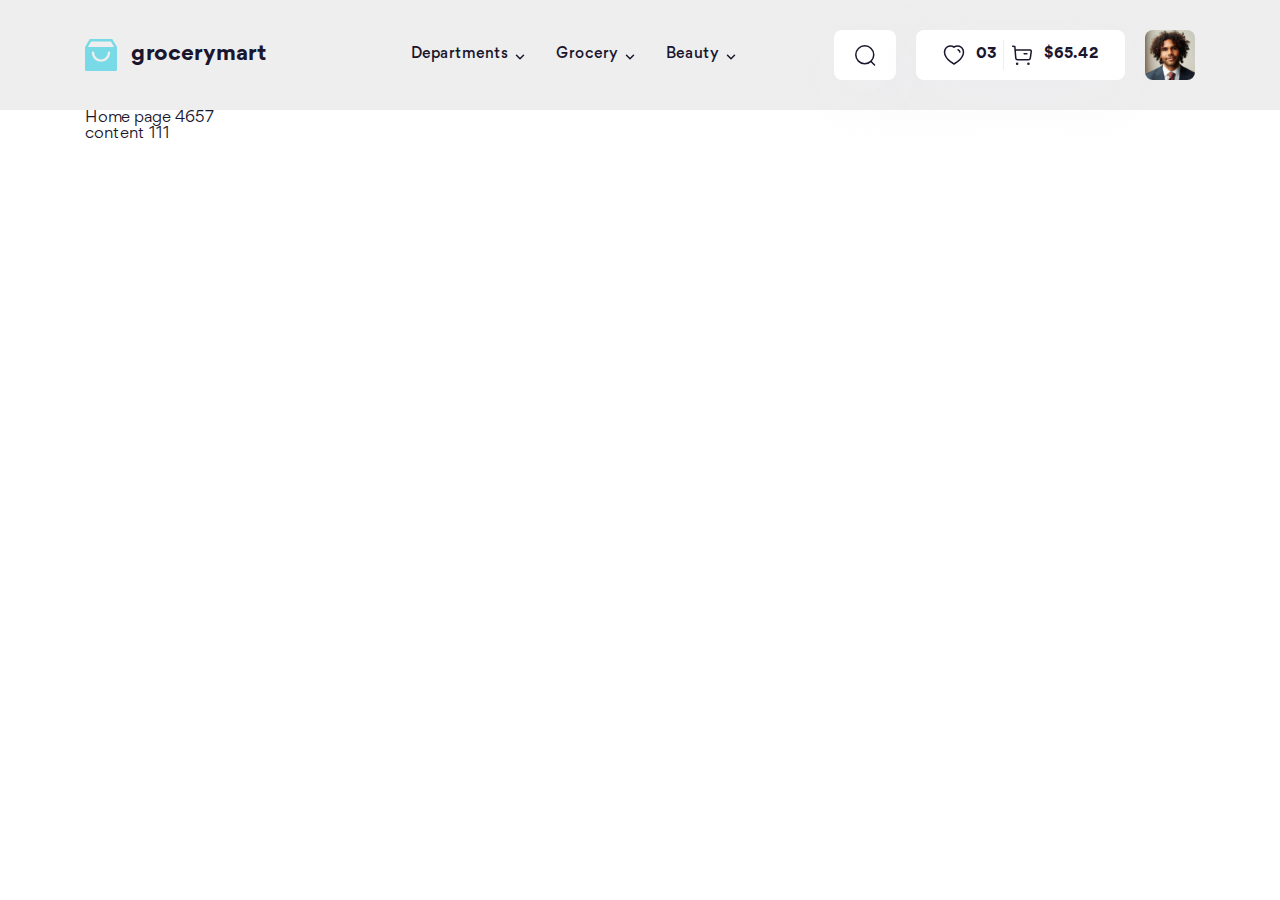
==== index.html @ af24e37a "responsive Header" ====
<!DOCTYPE html>
<html lang="en" class="">

<head>
    <meta charset="UTF-8">
    <meta name="viewport" content="width=device-width, initial-scale=1.0">
    <title>Grocery Mart</title>

    <!-- FAVICON -->
    <link rel="apple-touch-icon" sizes="76x76" href="./assets/favicon/apple-touch-icon.png">
    <link rel="icon" type="image/png" sizes="32x32" href="./assets/favicon/favicon-32x32.png">
    <link rel="icon" type="image/png" sizes="16x16" href="./assets/favicon/favicon-16x16.png">
    <link rel="manifest" href="./assets/favicon/site.webmanifest">
    <link rel="mask-icon" href="./assets/favicon/safari-pinned-tab.svg" color="#5bbad5">
    <meta name="msapplication-TileColor" content="#da532c">
    <meta name="theme-color" content="#ffffff">

    <!-- FONTS -->
    <link rel="stylesheet" href="./assets/Fonts/stylesheet.css">
    <!-- STYLES -->
    <link rel="stylesheet" href="./assets/css/main.css">
    <!-- SCRIPTS -->
    <script src="./assets/js/scripts.js"></script>
</head>

<body>
    <!-- Header -->
    <header id="header" class="header"></header>
    <script>
        load("#header", "./template/header.html");
    </script>
    <div class="container">
        <!-- Main -->
        <h1>Home page 4657</h1>
        <!-- Footer -->
        <footer id="footer"></footer>
        <script>
            load("#footer", "./template/footer.html");
        </script>
    </div>
</body>

</html>
---- assets/Fonts/stylesheet.css ----
@font-face {
    font-family: 'Gordita';
    src: url('Gordita-Bold.woff2') format('woff2'),
        url('Gordita-Bold.woff') format('woff');
    font-weight: bold;
    font-style: normal;
    font-display: swap;
}

@font-face {
    font-family: 'Gordita';
    src: url('Gordita-BlackItalic.woff2') format('woff2'),
        url('Gordita-BlackItalic.woff') format('woff');
    font-weight: 900;
    font-style: italic;
    font-display: swap;
}

@font-face {
    font-family: 'Gordita';
    src: url('Gordita-Black.woff2') format('woff2'),
        url('Gordita-Black.woff') format('woff');
    font-weight: 900;
    font-style: normal;
    font-display: swap;
}

@font-face {
    font-family: 'Gordita';
    src: url('Gordita-LightItalic.woff2') format('woff2'),
        url('Gordita-LightItalic.woff') format('woff');
    font-weight: 300;
    font-style: italic;
    font-display: swap;
}

@font-face {
    font-family: 'Gordita';
    src: url('Gordita-Light.woff2') format('woff2'),
        url('Gordita-Light.woff') format('woff');
    font-weight: 300;
    font-style: normal;
    font-display: swap;
}

@font-face {
    font-family: 'Gordita';
    src: url('Gordita-BoldItalic.woff2') format('woff2'),
        url('Gordita-BoldItalic.woff') format('woff');
    font-weight: bold;
    font-style: italic;
    font-display: swap;
}

@font-face {
    font-family: 'Gordita';
    src: url('Gordita-Italic.woff2') format('woff2'),
        url('Gordita-Italic.woff') format('woff');
    font-weight: normal;
    font-style: italic;
    font-display: swap;
}

@font-face {
    font-family: 'Gordita';
    src: url('Gordita-Regular.woff2') format('woff2'),
        url('Gordita-Regular.woff') format('woff');
    font-weight: normal;
    font-style: normal;
    font-display: swap;
}

@font-face {
    font-family: 'Gordita';
    src: url('Gordita-Medium.woff2') format('woff2'),
        url('Gordita-Medium.woff') format('woff');
    font-weight: 500;
    font-style: normal;
    font-display: swap;
}

@font-face {
    font-family: 'Gordita';
    src: url('Gordita-MediumItalic.woff2') format('woff2'),
        url('Gordita-MediumItalic.woff') format('woff');
    font-weight: 500;
    font-style: italic;
    font-display: swap;
}
---- assets/css/main.css ----
/* http://meyerweb.com/eric/tools/css/reset/ 
   v2.0 | 20110126
   License: none (public domain)
*/
html, body, div, span, applet, object, iframe,
h1, h2, h3, h4, h5, h6, p, blockquote, pre,
a, abbr, acronym, address, big, cite, code,
del, dfn, em, img, ins, kbd, q, s, samp,
small, strike, strong, sub, sup, tt, var,
b, u, i, center,
dl, dt, dd, ol, ul, li,
fieldset, form, label, legend,
table, caption, tbody, tfoot, thead, tr, th, td,
article, aside, canvas, details, embed,
figure, figcaption, footer, header, hgroup,
menu, nav, output, ruby, section, summary,
time, mark, audio, video {
  margin: 0;
  padding: 0;
  border: 0;
  font-size: 100%;
  font: inherit;
  vertical-align: baseline;
}

/* HTML5 display-role reset for older browsers */
article, aside, details, figcaption, figure,
footer, header, hgroup, menu, nav, section {
  display: block;
}

body {
  line-height: 1;
}

ol, ul {
  list-style: none;
}

blockquote, q {
  quotes: none;
}

blockquote:before, blockquote:after,
q:before, q:after {
  content: "";
  content: none;
}

table {
  border-collapse: collapse;
  border-spacing: 0;
}

*,
::after,
::before {
  box-sizing: border-box;
}

html {
  font-size: 62.5%;
}

body {
  font-size: 1.6rem;
  font-family: Gordita, sans-serif;
  color: var(--text-color);
}

a {
  color: inherit;
  text-decoration: none;
}

button {
  border: none;
  outline: none;
  background: transparent;
}

button, input, template, select {
  font-family: inherit;
  color: inherit;
}

.icon {
  filter: var(--icon-color);
}

.row > *, .container-fluid, .container {
  padding-left: calc(var(--grid-gutter-x) * 0.5);
  padding-right: calc(var(--grid-gutter-x) * 0.5);
}

.container-fluid, .container {
  --grid-gutter-x: 30px;
  --grid-gutter-y: 0;
  width: 100%;
  margin-left: auto;
  margin-right: auto;
}

.row {
  display: flex;
  flex-wrap: wrap;
  margin-top: calc(var(--grid-gutter-y) * -1);
  margin-left: calc(var(--grid-gutter-x) * 0.5 * -1);
  margin-right: calc(var(--grid-gutter-x) * 0.5 * -1);
}
.row > * {
  margin-top: var(--grid-gutter-y);
}

.col {
  flex: 1 0;
}

.row-cols-1 > * {
  flex: 0 0 auto;
  width: 100%;
}

.row-cols-2 > * {
  flex: 0 0 auto;
  width: 50%;
}

.row-cols-3 > * {
  flex: 0 0 auto;
  width: 33.3333333333%;
}

.row-cols-4 > * {
  flex: 0 0 auto;
  width: 25%;
}

.row-cols-5 > * {
  flex: 0 0 auto;
  width: 20%;
}

.row-cols-6 > * {
  flex: 0 0 auto;
  width: 16.6666666667%;
}

.col-1 {
  flex: 0 0 auto;
  width: 8.3333333333%;
}

.col-2 {
  flex: 0 0 auto;
  width: 16.6666666667%;
}

.col-3 {
  flex: 0 0 auto;
  width: 25%;
}

.col-4 {
  flex: 0 0 auto;
  width: 33.3333333333%;
}

.col-5 {
  flex: 0 0 auto;
  width: 41.6666666667%;
}

.col-6 {
  flex: 0 0 auto;
  width: 50%;
}

.col-7 {
  flex: 0 0 auto;
  width: 58.3333333333%;
}

.col-8 {
  flex: 0 0 auto;
  width: 66.6666666667%;
}

.col-9 {
  flex: 0 0 auto;
  width: 75%;
}

.col-10 {
  flex: 0 0 auto;
  width: 83.3333333333%;
}

.col-11 {
  flex: 0 0 auto;
  width: 91.6666666667%;
}

.col-12 {
  flex: 0 0 auto;
  width: 100%;
}

.offset-0 {
  margin-left: 0;
}

.offset-1 {
  margin-left: 8.3333333333%;
}

.offset-2 {
  margin-left: 16.6666666667%;
}

.offset-3 {
  margin-left: 25%;
}

.offset-4 {
  margin-left: 33.3333333333%;
}

.offset-5 {
  margin-left: 41.6666666667%;
}

.offset-6 {
  margin-left: 50%;
}

.offset-7 {
  margin-left: 58.3333333333%;
}

.offset-8 {
  margin-left: 66.6666666667%;
}

.offset-9 {
  margin-left: 75%;
}

.offset-10 {
  margin-left: 83.3333333333%;
}

.offset-11 {
  margin-left: 91.6666666667%;
}

.g-0,
.gx-0 {
  --grid-gutter-x: 0px;
}

.g-0,
.gy-0 {
  --grid-gutter-y: 0px;
}

.g-1,
.gx-1 {
  --grid-gutter-x: 7.5px;
}

.g-1,
.gy-1 {
  --grid-gutter-y: 7.5px;
}

.g-2,
.gx-2 {
  --grid-gutter-x: 15px;
}

.g-2,
.gy-2 {
  --grid-gutter-y: 15px;
}

.g-3,
.gx-3 {
  --grid-gutter-x: 30px;
}

.g-3,
.gy-3 {
  --grid-gutter-y: 30px;
}

.g-4,
.gx-4 {
  --grid-gutter-x: 45px;
}

.g-4,
.gy-4 {
  --grid-gutter-y: 45px;
}

.g-5,
.gx-5 {
  --grid-gutter-x: 90px;
}

.g-5,
.gy-5 {
  --grid-gutter-y: 90px;
}

@media (min-width: 576px) {
  .container {
    max-width: 540px;
  }
  .row-cols-sm-1 > * {
    flex: 0 0 auto;
    width: 100%;
  }
  .row-cols-sm-2 > * {
    flex: 0 0 auto;
    width: 50%;
  }
  .row-cols-sm-3 > * {
    flex: 0 0 auto;
    width: 33.3333333333%;
  }
  .row-cols-sm-4 > * {
    flex: 0 0 auto;
    width: 25%;
  }
  .row-cols-sm-5 > * {
    flex: 0 0 auto;
    width: 20%;
  }
  .row-cols-sm-6 > * {
    flex: 0 0 auto;
    width: 16.6666666667%;
  }
  .col-sm-1 {
    flex: 0 0 auto;
    width: 8.3333333333%;
  }
  .col-sm-2 {
    flex: 0 0 auto;
    width: 16.6666666667%;
  }
  .col-sm-3 {
    flex: 0 0 auto;
    width: 25%;
  }
  .col-sm-4 {
    flex: 0 0 auto;
    width: 33.3333333333%;
  }
  .col-sm-5 {
    flex: 0 0 auto;
    width: 41.6666666667%;
  }
  .col-sm-6 {
    flex: 0 0 auto;
    width: 50%;
  }
  .col-sm-7 {
    flex: 0 0 auto;
    width: 58.3333333333%;
  }
  .col-sm-8 {
    flex: 0 0 auto;
    width: 66.6666666667%;
  }
  .col-sm-9 {
    flex: 0 0 auto;
    width: 75%;
  }
  .col-sm-10 {
    flex: 0 0 auto;
    width: 83.3333333333%;
  }
  .col-sm-11 {
    flex: 0 0 auto;
    width: 91.6666666667%;
  }
  .col-sm-12 {
    flex: 0 0 auto;
    width: 100%;
  }
  .offset-sm-0 {
    margin-left: 0;
  }
  .offset-sm-1 {
    margin-left: 8.3333333333%;
  }
  .offset-sm-2 {
    margin-left: 16.6666666667%;
  }
  .offset-sm-3 {
    margin-left: 25%;
  }
  .offset-sm-4 {
    margin-left: 33.3333333333%;
  }
  .offset-sm-5 {
    margin-left: 41.6666666667%;
  }
  .offset-sm-6 {
    margin-left: 50%;
  }
  .offset-sm-7 {
    margin-left: 58.3333333333%;
  }
  .offset-sm-8 {
    margin-left: 66.6666666667%;
  }
  .offset-sm-9 {
    margin-left: 75%;
  }
  .offset-sm-10 {
    margin-left: 83.3333333333%;
  }
  .offset-sm-11 {
    margin-left: 91.6666666667%;
  }
  .g-sm-0,
  .gx-sm-0 {
    --grid-gutter-x: 0px;
  }
  .g-sm-0,
  .gy-sm-0 {
    --grid-gutter-y: 0px;
  }
  .g-sm-1,
  .gx-sm-1 {
    --grid-gutter-x: 7.5px;
  }
  .g-sm-1,
  .gy-sm-1 {
    --grid-gutter-y: 7.5px;
  }
  .g-sm-2,
  .gx-sm-2 {
    --grid-gutter-x: 15px;
  }
  .g-sm-2,
  .gy-sm-2 {
    --grid-gutter-y: 15px;
  }
  .g-sm-3,
  .gx-sm-3 {
    --grid-gutter-x: 30px;
  }
  .g-sm-3,
  .gy-sm-3 {
    --grid-gutter-y: 30px;
  }
  .g-sm-4,
  .gx-sm-4 {
    --grid-gutter-x: 45px;
  }
  .g-sm-4,
  .gy-sm-4 {
    --grid-gutter-y: 45px;
  }
  .g-sm-5,
  .gx-sm-5 {
    --grid-gutter-x: 90px;
  }
  .g-sm-5,
  .gy-sm-5 {
    --grid-gutter-y: 90px;
  }
}
@media (min-width: 768px) {
  .container {
    max-width: 720px;
  }
  .row-cols-md-1 > * {
    flex: 0 0 auto;
    width: 100%;
  }
  .row-cols-md-2 > * {
    flex: 0 0 auto;
    width: 50%;
  }
  .row-cols-md-3 > * {
    flex: 0 0 auto;
    width: 33.3333333333%;
  }
  .row-cols-md-4 > * {
    flex: 0 0 auto;
    width: 25%;
  }
  .row-cols-md-5 > * {
    flex: 0 0 auto;
    width: 20%;
  }
  .row-cols-md-6 > * {
    flex: 0 0 auto;
    width: 16.6666666667%;
  }
  .col-md-1 {
    flex: 0 0 auto;
    width: 8.3333333333%;
  }
  .col-md-2 {
    flex: 0 0 auto;
    width: 16.6666666667%;
  }
  .col-md-3 {
    flex: 0 0 auto;
    width: 25%;
  }
  .col-md-4 {
    flex: 0 0 auto;
    width: 33.3333333333%;
  }
  .col-md-5 {
    flex: 0 0 auto;
    width: 41.6666666667%;
  }
  .col-md-6 {
    flex: 0 0 auto;
    width: 50%;
  }
  .col-md-7 {
    flex: 0 0 auto;
    width: 58.3333333333%;
  }
  .col-md-8 {
    flex: 0 0 auto;
    width: 66.6666666667%;
  }
  .col-md-9 {
    flex: 0 0 auto;
    width: 75%;
  }
  .col-md-10 {
    flex: 0 0 auto;
    width: 83.3333333333%;
  }
  .col-md-11 {
    flex: 0 0 auto;
    width: 91.6666666667%;
  }
  .col-md-12 {
    flex: 0 0 auto;
    width: 100%;
  }
  .offset-md-0 {
    margin-left: 0;
  }
  .offset-md-1 {
    margin-left: 8.3333333333%;
  }
  .offset-md-2 {
    margin-left: 16.6666666667%;
  }
  .offset-md-3 {
    margin-left: 25%;
  }
  .offset-md-4 {
    margin-left: 33.3333333333%;
  }
  .offset-md-5 {
    margin-left: 41.6666666667%;
  }
  .offset-md-6 {
    margin-left: 50%;
  }
  .offset-md-7 {
    margin-left: 58.3333333333%;
  }
  .offset-md-8 {
    margin-left: 66.6666666667%;
  }
  .offset-md-9 {
    margin-left: 75%;
  }
  .offset-md-10 {
    margin-left: 83.3333333333%;
  }
  .offset-md-11 {
    margin-left: 91.6666666667%;
  }
  .g-md-0,
  .gx-md-0 {
    --grid-gutter-x: 0px;
  }
  .g-md-0,
  .gy-md-0 {
    --grid-gutter-y: 0px;
  }
  .g-md-1,
  .gx-md-1 {
    --grid-gutter-x: 7.5px;
  }
  .g-md-1,
  .gy-md-1 {
    --grid-gutter-y: 7.5px;
  }
  .g-md-2,
  .gx-md-2 {
    --grid-gutter-x: 15px;
  }
  .g-md-2,
  .gy-md-2 {
    --grid-gutter-y: 15px;
  }
  .g-md-3,
  .gx-md-3 {
    --grid-gutter-x: 30px;
  }
  .g-md-3,
  .gy-md-3 {
    --grid-gutter-y: 30px;
  }
  .g-md-4,
  .gx-md-4 {
    --grid-gutter-x: 45px;
  }
  .g-md-4,
  .gy-md-4 {
    --grid-gutter-y: 45px;
  }
  .g-md-5,
  .gx-md-5 {
    --grid-gutter-x: 90px;
  }
  .g-md-5,
  .gy-md-5 {
    --grid-gutter-y: 90px;
  }
}
@media (min-width: 992px) {
  .container {
    max-width: 960px;
  }
  .row-cols-lg-1 > * {
    flex: 0 0 auto;
    width: 100%;
  }
  .row-cols-lg-2 > * {
    flex: 0 0 auto;
    width: 50%;
  }
  .row-cols-lg-3 > * {
    flex: 0 0 auto;
    width: 33.3333333333%;
  }
  .row-cols-lg-4 > * {
    flex: 0 0 auto;
    width: 25%;
  }
  .row-cols-lg-5 > * {
    flex: 0 0 auto;
    width: 20%;
  }
  .row-cols-lg-6 > * {
    flex: 0 0 auto;
    width: 16.6666666667%;
  }
  .col-lg-1 {
    flex: 0 0 auto;
    width: 8.3333333333%;
  }
  .col-lg-2 {
    flex: 0 0 auto;
    width: 16.6666666667%;
  }
  .col-lg-3 {
    flex: 0 0 auto;
    width: 25%;
  }
  .col-lg-4 {
    flex: 0 0 auto;
    width: 33.3333333333%;
  }
  .col-lg-5 {
    flex: 0 0 auto;
    width: 41.6666666667%;
  }
  .col-lg-6 {
    flex: 0 0 auto;
    width: 50%;
  }
  .col-lg-7 {
    flex: 0 0 auto;
    width: 58.3333333333%;
  }
  .col-lg-8 {
    flex: 0 0 auto;
    width: 66.6666666667%;
  }
  .col-lg-9 {
    flex: 0 0 auto;
    width: 75%;
  }
  .col-lg-10 {
    flex: 0 0 auto;
    width: 83.3333333333%;
  }
  .col-lg-11 {
    flex: 0 0 auto;
    width: 91.6666666667%;
  }
  .col-lg-12 {
    flex: 0 0 auto;
    width: 100%;
  }
  .offset-lg-0 {
    margin-left: 0;
  }
  .offset-lg-1 {
    margin-left: 8.3333333333%;
  }
  .offset-lg-2 {
    margin-left: 16.6666666667%;
  }
  .offset-lg-3 {
    margin-left: 25%;
  }
  .offset-lg-4 {
    margin-left: 33.3333333333%;
  }
  .offset-lg-5 {
    margin-left: 41.6666666667%;
  }
  .offset-lg-6 {
    margin-left: 50%;
  }
  .offset-lg-7 {
    margin-left: 58.3333333333%;
  }
  .offset-lg-8 {
    margin-left: 66.6666666667%;
  }
  .offset-lg-9 {
    margin-left: 75%;
  }
  .offset-lg-10 {
    margin-left: 83.3333333333%;
  }
  .offset-lg-11 {
    margin-left: 91.6666666667%;
  }
  .g-lg-0,
  .gx-lg-0 {
    --grid-gutter-x: 0px;
  }
  .g-lg-0,
  .gy-lg-0 {
    --grid-gutter-y: 0px;
  }
  .g-lg-1,
  .gx-lg-1 {
    --grid-gutter-x: 7.5px;
  }
  .g-lg-1,
  .gy-lg-1 {
    --grid-gutter-y: 7.5px;
  }
  .g-lg-2,
  .gx-lg-2 {
    --grid-gutter-x: 15px;
  }
  .g-lg-2,
  .gy-lg-2 {
    --grid-gutter-y: 15px;
  }
  .g-lg-3,
  .gx-lg-3 {
    --grid-gutter-x: 30px;
  }
  .g-lg-3,
  .gy-lg-3 {
    --grid-gutter-y: 30px;
  }
  .g-lg-4,
  .gx-lg-4 {
    --grid-gutter-x: 45px;
  }
  .g-lg-4,
  .gy-lg-4 {
    --grid-gutter-y: 45px;
  }
  .g-lg-5,
  .gx-lg-5 {
    --grid-gutter-x: 90px;
  }
  .g-lg-5,
  .gy-lg-5 {
    --grid-gutter-y: 90px;
  }
}
@media (min-width: 1200px) {
  .container {
    max-width: 1140px;
  }
  .row-cols-xl-1 > * {
    flex: 0 0 auto;
    width: 100%;
  }
  .row-cols-xl-2 > * {
    flex: 0 0 auto;
    width: 50%;
  }
  .row-cols-xl-3 > * {
    flex: 0 0 auto;
    width: 33.3333333333%;
  }
  .row-cols-xl-4 > * {
    flex: 0 0 auto;
    width: 25%;
  }
  .row-cols-xl-5 > * {
    flex: 0 0 auto;
    width: 20%;
  }
  .row-cols-xl-6 > * {
    flex: 0 0 auto;
    width: 16.6666666667%;
  }
  .col-xl-1 {
    flex: 0 0 auto;
    width: 8.3333333333%;
  }
  .col-xl-2 {
    flex: 0 0 auto;
    width: 16.6666666667%;
  }
  .col-xl-3 {
    flex: 0 0 auto;
    width: 25%;
  }
  .col-xl-4 {
    flex: 0 0 auto;
    width: 33.3333333333%;
  }
  .col-xl-5 {
    flex: 0 0 auto;
    width: 41.6666666667%;
  }
  .col-xl-6 {
    flex: 0 0 auto;
    width: 50%;
  }
  .col-xl-7 {
    flex: 0 0 auto;
    width: 58.3333333333%;
  }
  .col-xl-8 {
    flex: 0 0 auto;
    width: 66.6666666667%;
  }
  .col-xl-9 {
    flex: 0 0 auto;
    width: 75%;
  }
  .col-xl-10 {
    flex: 0 0 auto;
    width: 83.3333333333%;
  }
  .col-xl-11 {
    flex: 0 0 auto;
    width: 91.6666666667%;
  }
  .col-xl-12 {
    flex: 0 0 auto;
    width: 100%;
  }
  .offset-xl-0 {
    margin-left: 0;
  }
  .offset-xl-1 {
    margin-left: 8.3333333333%;
  }
  .offset-xl-2 {
    margin-left: 16.6666666667%;
  }
  .offset-xl-3 {
    margin-left: 25%;
  }
  .offset-xl-4 {
    margin-left: 33.3333333333%;
  }
  .offset-xl-5 {
    margin-left: 41.6666666667%;
  }
  .offset-xl-6 {
    margin-left: 50%;
  }
  .offset-xl-7 {
    margin-left: 58.3333333333%;
  }
  .offset-xl-8 {
    margin-left: 66.6666666667%;
  }
  .offset-xl-9 {
    margin-left: 75%;
  }
  .offset-xl-10 {
    margin-left: 83.3333333333%;
  }
  .offset-xl-11 {
    margin-left: 91.6666666667%;
  }
  .g-xl-0,
  .gx-xl-0 {
    --grid-gutter-x: 0px;
  }
  .g-xl-0,
  .gy-xl-0 {
    --grid-gutter-y: 0px;
  }
  .g-xl-1,
  .gx-xl-1 {
    --grid-gutter-x: 7.5px;
  }
  .g-xl-1,
  .gy-xl-1 {
    --grid-gutter-y: 7.5px;
  }
  .g-xl-2,
  .gx-xl-2 {
    --grid-gutter-x: 15px;
  }
  .g-xl-2,
  .gy-xl-2 {
    --grid-gutter-y: 15px;
  }
  .g-xl-3,
  .gx-xl-3 {
    --grid-gutter-x: 30px;
  }
  .g-xl-3,
  .gy-xl-3 {
    --grid-gutter-y: 30px;
  }
  .g-xl-4,
  .gx-xl-4 {
    --grid-gutter-x: 45px;
  }
  .g-xl-4,
  .gy-xl-4 {
    --grid-gutter-y: 45px;
  }
  .g-xl-5,
  .gx-xl-5 {
    --grid-gutter-x: 90px;
  }
  .g-xl-5,
  .gy-xl-5 {
    --grid-gutter-y: 90px;
  }
}
@media (min-width: 1400px) {
  .container {
    max-width: 1370px;
  }
  .row-cols-xxl-1 > * {
    flex: 0 0 auto;
    width: 100%;
  }
  .row-cols-xxl-2 > * {
    flex: 0 0 auto;
    width: 50%;
  }
  .row-cols-xxl-3 > * {
    flex: 0 0 auto;
    width: 33.3333333333%;
  }
  .row-cols-xxl-4 > * {
    flex: 0 0 auto;
    width: 25%;
  }
  .row-cols-xxl-5 > * {
    flex: 0 0 auto;
    width: 20%;
  }
  .row-cols-xxl-6 > * {
    flex: 0 0 auto;
    width: 16.6666666667%;
  }
  .col-xxl-1 {
    flex: 0 0 auto;
    width: 8.3333333333%;
  }
  .col-xxl-2 {
    flex: 0 0 auto;
    width: 16.6666666667%;
  }
  .col-xxl-3 {
    flex: 0 0 auto;
    width: 25%;
  }
  .col-xxl-4 {
    flex: 0 0 auto;
    width: 33.3333333333%;
  }
  .col-xxl-5 {
    flex: 0 0 auto;
    width: 41.6666666667%;
  }
  .col-xxl-6 {
    flex: 0 0 auto;
    width: 50%;
  }
  .col-xxl-7 {
    flex: 0 0 auto;
    width: 58.3333333333%;
  }
  .col-xxl-8 {
    flex: 0 0 auto;
    width: 66.6666666667%;
  }
  .col-xxl-9 {
    flex: 0 0 auto;
    width: 75%;
  }
  .col-xxl-10 {
    flex: 0 0 auto;
    width: 83.3333333333%;
  }
  .col-xxl-11 {
    flex: 0 0 auto;
    width: 91.6666666667%;
  }
  .col-xxl-12 {
    flex: 0 0 auto;
    width: 100%;
  }
  .offset-xxl-0 {
    margin-left: 0;
  }
  .offset-xxl-1 {
    margin-left: 8.3333333333%;
  }
  .offset-xxl-2 {
    margin-left: 16.6666666667%;
  }
  .offset-xxl-3 {
    margin-left: 25%;
  }
  .offset-xxl-4 {
    margin-left: 33.3333333333%;
  }
  .offset-xxl-5 {
    margin-left: 41.6666666667%;
  }
  .offset-xxl-6 {
    margin-left: 50%;
  }
  .offset-xxl-7 {
    margin-left: 58.3333333333%;
  }
  .offset-xxl-8 {
    margin-left: 66.6666666667%;
  }
  .offset-xxl-9 {
    margin-left: 75%;
  }
  .offset-xxl-10 {
    margin-left: 83.3333333333%;
  }
  .offset-xxl-11 {
    margin-left: 91.6666666667%;
  }
  .g-xxl-0,
  .gx-xxl-0 {
    --grid-gutter-x: 0px;
  }
  .g-xxl-0,
  .gy-xxl-0 {
    --grid-gutter-y: 0px;
  }
  .g-xxl-1,
  .gx-xxl-1 {
    --grid-gutter-x: 7.5px;
  }
  .g-xxl-1,
  .gy-xxl-1 {
    --grid-gutter-y: 7.5px;
  }
  .g-xxl-2,
  .gx-xxl-2 {
    --grid-gutter-x: 15px;
  }
  .g-xxl-2,
  .gy-xxl-2 {
    --grid-gutter-y: 15px;
  }
  .g-xxl-3,
  .gx-xxl-3 {
    --grid-gutter-x: 30px;
  }
  .g-xxl-3,
  .gy-xxl-3 {
    --grid-gutter-y: 30px;
  }
  .g-xxl-4,
  .gx-xxl-4 {
    --grid-gutter-x: 45px;
  }
  .g-xxl-4,
  .gy-xxl-4 {
    --grid-gutter-y: 45px;
  }
  .g-xxl-5,
  .gx-xxl-5 {
    --grid-gutter-x: 90px;
  }
  .g-xxl-5,
  .gy-xxl-5 {
    --grid-gutter-y: 90px;
  }
}
html.dark {
  --text-color:#fff;
  --icon-color: brightness(0) saturate(100%) invert(98%) sepia(7%) saturate(590%) hue-rotate(194deg) brightness(118%) contrast(100%);
  --header-bg-color: #171C28;
  --top-act-grounp-bg-color:#292E39;
  --top-act-grounp-shadow: rgba(0,0,0,0.2);
  --top-act-grounp-separate:#ededf6;
}

html {
  --text-color:#1A162E;
  --icon-color: brightness(0) saturate(100%) invert(6%) sepia(32%) saturate(2861%) hue-rotate(228deg) brightness(92%) contrast(93%);
  --header-bg-color:#eee;
  --top-act-grounp-bg-color:#fff;
  --top-act-grounp-shadow: rgba(237, 237, 246, 0.2);
  --top-act-grounp-separate:#ededf6;
}

.top-atc__btn, .top-atc__group, .top-atc, .navbar__link, .navbar__list, .top-bar {
  display: flex;
  align-items: center;
}

.header {
  background: var(--header-bg-color);
}

.top-bar {
  padding: 30px 0;
}
@media (max-width: 991.98px) {
  .top-bar {
    padding: 20px 0;
  }
}
@media (max-width: 575.98px) {
  .top-bar {
    padding: 16px 0;
  }
}
.top-bar__more {
  display: none;
}
@media (max-width: 991.98px) {
  .top-bar__more {
    display: block;
  }
}

.navbar {
  margin-left: 144px;
}
@media (max-width: 1199.98px) {
  .navbar {
    margin-left: 50px;
  }
}
@media (max-width: 991.98px) {
  .navbar {
    display: none;
  }
}
.navbar__list {
  gap: 30px;
}
.navbar__link {
  gap: 6px;
  font-size: 1.5rem;
  font-weight: 500;
  line-height: 146.667%;
}
.navbar__arrow {
  margin-top: 3px;
}

.top-atc {
  gap: 20px;
  margin-left: auto;
}
.top-atc__group {
  min-width: 50px;
  height: 50px;
  border-radius: 8px;
  background-color: var(--top-act-grounp-bg-color);
  box-shadow: 0px 20px 60px 10px var(--top-act-grounp-shadow);
}
@media (max-width: 575.98px) {
  .top-atc__group {
    display: none;
  }
}
.top-atc__group:first-child {
  padding: 13px;
}
@media (max-width: 767.98px) {
  .top-atc__group:first-child {
    display: none;
  }
}
.top-atc__btn {
  gap: 10px;
  cursor: pointer;
}
.top-atc__title {
  font-size: 1.5rem;
  font-weight: 550;
  line-height: 146.667%;
}
.top-atc__group:nth-child(2) {
  padding: 13px 20px;
}
.top-atc__separate {
  width: 1px;
  height: 30px;
  background: var(--top-act-grounp-separate);
}
.top-atc__avatar {
  width: 50px;
  height: 50px;
  border-radius: 8px;
  object-fit: cover;
  display: block;
  cursor: pointer;
}

.logo {
  display: flex;
  align-items: center;
  gap: 14px;
}
@media (max-width: 991.98px) {
  .logo {
    gap: 10px;
  }
}
.logo__title {
  font-family: Gordita;
  font-size: 2.2rem;
  font-weight: 700;
  line-height: 145.455%;
}
@media (max-width: 991.98px) {
  .logo__title {
    font-size: 1.8rem;
  }
}
@media (max-width: 991.98px) {
  .logo__img {
    width: 24px;
    height: 24px;
    margin-left: 39px;
  }
}

/*# sourceMappingURL=main.css.map */
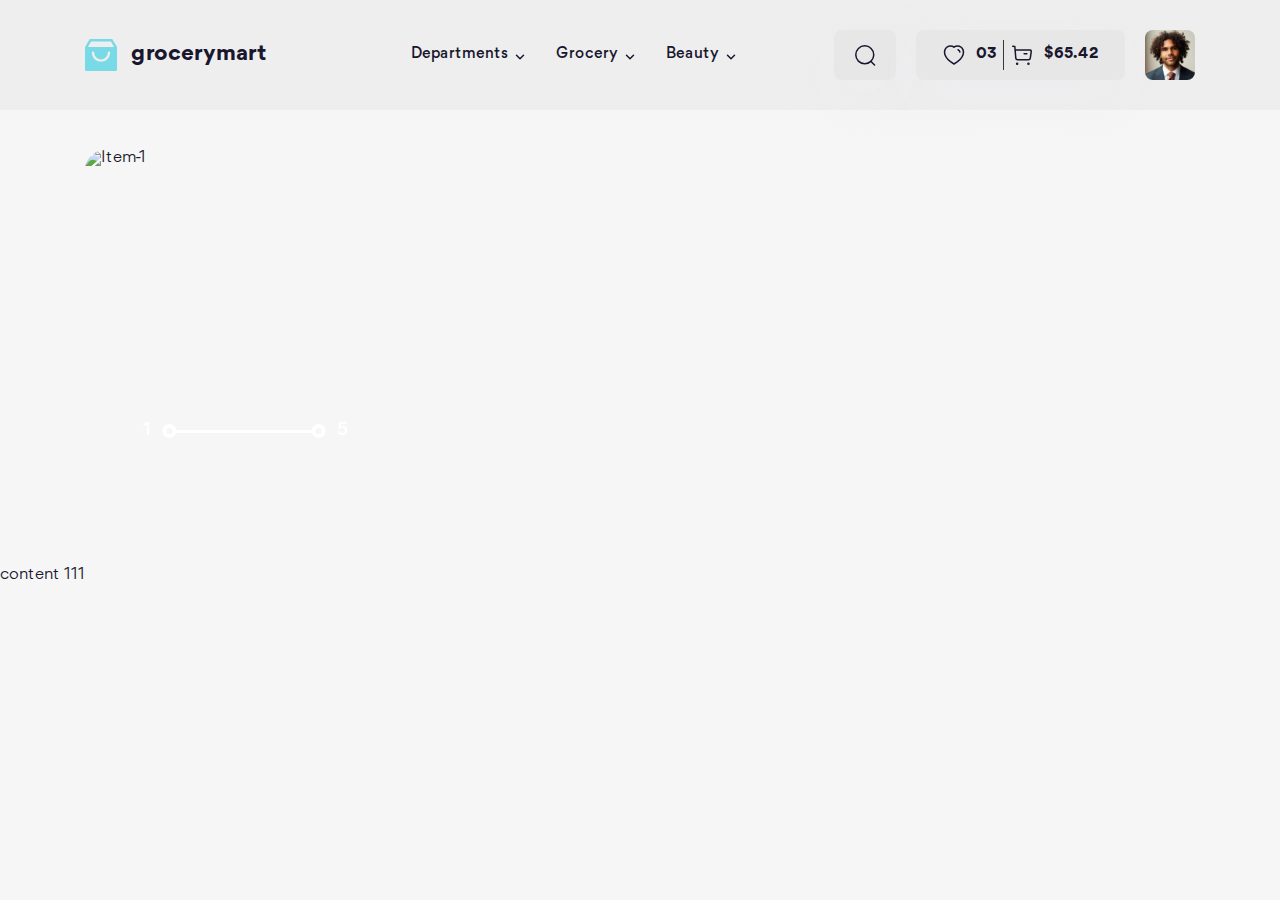
==== commit a1d5f8ea: "Slideshow #2" ====
--- a/index.html
+++ b/index.html
@@ -30,13 +30,33 @@
         load("#header", "./template/header.html");
     </script>
     <div class="container">
-        <!-- Main -->
-        <h1>Home page 4657</h1>
-        <!-- Footer -->
-        <footer id="footer"></footer>
-        <script>
-            load("#footer", "./template/footer.html");
-        </script>
+        <!-- Slideshow -->
+        <div class="slideshow">
+            <div class="slideshow__inner">
+                    <div class="slideshow__item">
+                        <a href="#!"  class="slideshow__link">
+                          <!-- Reponsive với hình ảnh -->
+                          <picture>
+                             <source media="(max-width:767.98px)" srcset="./assets/img/slide/item-2.png">
+                             <img src="./assets/img/slide/item-1.png" alt="Item-1" class="slideshow__img">
+                          </picture>
+                        </a>
+                    </div>
+            </div>
+            <!-- Slideshow Page -->
+            <div class="slideshow__page">
+                <span class="slideshow__num">1</span>
+                <span class="slideshow__slider"></span>
+                <span class="slideshow__num">5</span>
+            </div>
+        </div>
+    </div>
+    </div>
+    <!-- Footer -->
+    <footer id="footer"></footer>
+    <script>
+        load("#footer", "./template/footer.html");
+    </script>
     </div>
 </body>
 
--- a/assets/css/main.css
+++ b/assets/css/main.css
@@ -66,6 +66,7 @@
   font-size: 1.6rem;
   font-family: Gordita, sans-serif;
   color: var(--text-color);
+  background-color: var(--body-bg-color);
 }
 
 a {
@@ -79,9 +80,10 @@
   background: transparent;
 }
 
-button, input, template, select {
+a, img, button, input, template, select {
   font-family: inherit;
   color: inherit;
+  -webkit-tap-highlight-color: transparent;
 }
 
 .icon {
@@ -1119,22 +1121,134 @@
     --grid-gutter-y: 90px;
   }
 }
+.d-block {
+  display: block !important;
+}
+
+.d-flex {
+  display: flex !important;
+}
+
+.d-grid {
+  display: grid !important;
+}
+
+.d-none {
+  display: none !important;
+}
+
+@media (max-width: 1399.98px) {
+  .d-xxl-block {
+    display: block !important;
+  }
+  .d-xxl-flex {
+    display: flex !important;
+  }
+  .d-xxl-grid {
+    display: grid !important;
+  }
+  .d-xxl-none {
+    display: none !important;
+  }
+}
+@media (max-width: 1199.98px) {
+  .d-xl-block {
+    display: block !important;
+  }
+  .d-xl-flex {
+    display: flex !important;
+  }
+  .d-xl-grid {
+    display: grid !important;
+  }
+  .d-xl-none {
+    display: none !important;
+  }
+}
+@media (max-width: 991.98px) {
+  .d-lg-block {
+    display: block !important;
+  }
+  .d-lg-flex {
+    display: flex !important;
+  }
+  .d-lg-grid {
+    display: grid !important;
+  }
+  .d-lg-none {
+    display: none !important;
+  }
+}
+@media (max-width: 767.98px) {
+  .d-md-block {
+    display: block !important;
+  }
+  .d-md-flex {
+    display: flex !important;
+  }
+  .d-md-grid {
+    display: grid !important;
+  }
+  .d-md-none {
+    display: none !important;
+  }
+}
+@media (max-width: 575.98px) {
+  .d-sm-block {
+    display: block !important;
+  }
+  .d-sm-flex {
+    display: flex !important;
+  }
+  .d-sm-grid {
+    display: grid !important;
+  }
+  .d-sm-none {
+    display: none !important;
+  }
+}
 html.dark {
   --text-color:#fff;
   --icon-color: brightness(0) saturate(100%) invert(98%) sepia(7%) saturate(590%) hue-rotate(194deg) brightness(118%) contrast(100%);
   --header-bg-color: #171C28;
+  --body-bg-color:#292E39;
   --top-act-grounp-bg-color:#292E39;
   --top-act-grounp-shadow: rgba(0,0,0,0.2);
-  --top-act-grounp-separate:#ededf6;
+  --top-act-grounp-separate:#fff;
+  --dropdown-bg-color:#30343d;
+  --dropdown-shadow-color:0px 40px 90px 20px #171C2866;
+  --dropdown-arrow-color:brightness(0) saturate(100%) invert(15%) sepia(5%) saturate(2153%) hue-rotate(184deg) brightness(99%) contrast(85%);
+  --top-menu-border-color:#171C28;
+  --menu-column-icon-2-color:brightness(0) saturate(100%) invert(96%) sepia(6%) saturate(791%) hue-rotate(72deg) brightness(108%) contrast(94%);
+  --menu-column__heading-color:#B9BABE;
+  --menu-column--list--link-color:#B9BABE;
+}
+@media (max-width: 991.98px) {
+  html.dark {
+    --header-shadow-color: 0px 20px 60px 10px #00000033;
+  }
 }
 
 html {
   --text-color:#1A162E;
   --icon-color: brightness(0) saturate(100%) invert(6%) sepia(32%) saturate(2861%) hue-rotate(228deg) brightness(92%) contrast(93%);
   --header-bg-color:#eee;
-  --top-act-grounp-bg-color:#fff;
+  --body-bg-color:#f6f6f6;
+  --top-act-grounp-bg-color:#bbb8b81c;
   --top-act-grounp-shadow: rgba(237, 237, 246, 0.2);
-  --top-act-grounp-separate:#ededf6;
+  --top-act-grounp-separate:#383839;
+  --dropdown-bg-color:#fff;
+  --dropdown-shadow-color:#C8C8C866;
+  --top-menu-border-color:#D2D1D6;
+  --menu-column-icon-2-color: brightness(0) saturate(100%) invert(8%) sepia(20%) saturate(1820%) hue-rotate(210deg) brightness(99%) contrast(96%);
+  --menu-column__heading-color:#1A162E;
+  --menu-column--list--link-color:#1A162E;
+}
+@media (max-width: 991.98px) {
+  html {
+    --header-bg-color:#fff;
+    --header-shadow-color:0px 20px 60px 10px #EDEDF633;
+  }
 }
 
 .top-atc__btn, .top-atc__group, .top-atc, .navbar__link, .navbar__list, .top-bar {
@@ -1145,8 +1259,15 @@
 .header {
   background: var(--header-bg-color);
 }
+@media (max-width: 991.98px) {
+  .header {
+    box-shadow: var(--header-shadow-color);
+  }
+}
 
 .top-bar {
+  position: relative;
+  z-index: 1;
   padding: 30px 0;
 }
 @media (max-width: 991.98px) {
@@ -1157,46 +1278,110 @@
 @media (max-width: 575.98px) {
   .top-bar {
     padding: 16px 0;
-  }
-}
-.top-bar__more {
-  display: none;
-}
-@media (max-width: 991.98px) {
-  .top-bar__more {
-    display: block;
+    justify-content: space-between;
   }
 }
 
 .navbar {
-  margin-left: 144px;
+  margin-left: 129px;
 }
 @media (max-width: 1199.98px) {
   .navbar {
-    margin-left: 50px;
+    margin-left: 27px;
+  }
+}
+.navbar__close-left {
+  display: none;
+}
+@media (max-width: 991.98px) {
+  .navbar__close-left {
+    display: block;
+    padding: 10px 40px;
   }
 }
 @media (max-width: 991.98px) {
   .navbar {
-    display: none;
-  }
-}
-.navbar__list {
-  gap: 30px;
+    position: fixed;
+    inset: 0 50% 0 0;
+    z-index: 9;
+    margin-left: 0;
+    background-color: #fff;
+    padding: 20px 0;
+    translate: -100%;
+    transition: translate 0.5s;
+  }
+  .navbar.show {
+    translate: 0;
+  }
+  .navbar.show ~ .navbar__overlay {
+    visibility: visible;
+    opacity: 1;
+  }
+}
+.navbar__overlay {
+  visibility: hidden;
+  opacity: 0;
+}
+@media (max-width: 991.98px) {
+  .navbar__overlay {
+    position: fixed;
+    inset: 0;
+    z-index: 8;
+    background: rgba(0, 0, 0, 0.4);
+    transition: opacity, visibility;
+    transition-duration: 0.5s;
+  }
+}
+@media (max-width: 991.98px) {
+  .navbar__list {
+    flex-direction: column;
+    align-items: flex-start;
+    height: calc(100% - 26px);
+    overflow-y: auto;
+  }
 }
 .navbar__link {
   gap: 6px;
   font-size: 1.5rem;
   font-weight: 500;
   line-height: 146.667%;
+  height: 50px;
+  padding: 0 15px;
+}
+@media (max-width: 991.98px) {
+  .navbar__link {
+    display: flex;
+    justify-content: space-between;
+    padding: 0 40px;
+    font-size: 1.6rem;
+    line-height: 150%;
+  }
 }
 .navbar__arrow {
   margin-top: 3px;
+}
+.navbar__item:hover .dropdown {
+  display: block;
+}
+@media (max-width: 991.98px) {
+  .navbar__item {
+    width: 100%;
+  }
 }
 
 .top-atc {
   gap: 20px;
   margin-left: auto;
+}
+@media (max-width: 1399.98px) {
+  .top-atc {
+    margin-left: auto;
+  }
+}
+@media (max-width: 767.98px) {
+  .top-atc {
+    margin-left: 0;
+  }
 }
 .top-atc__group {
   min-width: 50px;
@@ -1213,11 +1398,6 @@
 .top-atc__group:first-child {
   padding: 13px;
 }
-@media (max-width: 767.98px) {
-  .top-atc__group:first-child {
-    display: none;
-  }
-}
 .top-atc__btn {
   gap: 10px;
   cursor: pointer;
@@ -1229,6 +1409,11 @@
 }
 .top-atc__group:nth-child(2) {
   padding: 13px 20px;
+}
+@media (max-width: 991.98px) {
+  .top-atc__group:nth-child(2) {
+    background-color: var(--top-act-grounp-bg-color);
+  }
 }
 .top-atc__separate {
   width: 1px;
@@ -1252,6 +1437,8 @@
 @media (max-width: 991.98px) {
   .logo {
     gap: 10px;
+    margin-left: 39px;
+    margin-right: 39px;
   }
 }
 .logo__title {
@@ -1260,6 +1447,11 @@
   font-weight: 700;
   line-height: 145.455%;
 }
+@media (max-width: 767.98px) {
+  .logo__title {
+    font-size: 1.8rem;
+  }
+}
 @media (max-width: 991.98px) {
   .logo__title {
     font-size: 1.8rem;
@@ -1269,8 +1461,270 @@
   .logo__img {
     width: 24px;
     height: 24px;
-    margin-left: 39px;
-  }
+  }
+}
+
+.dropdown {
+  width: min(1240px, 100%);
+  display: none;
+  position: absolute;
+  left: 0;
+  padding-top: 54px;
+}
+@media (max-width: 991.98px) {
+  .dropdown {
+    position: initial;
+    display: block;
+    padding-top: 0;
+  }
+}
+.dropdown__inner {
+  --inner-max-height:min(582px , 100vh - 158px);
+  --inner-padding:30px;
+  position: relative;
+  border-radius: 20px;
+  max-height: var(--inner-max-height);
+  padding: var(--inner-padding);
+  background: var(--dropdown-bg-color);
+  box-shadow: 0px 40px 90px 20px var(--dropdown-shadow-color);
+}
+.dropdown__inner::before {
+  position: absolute;
+  content: url("../icons/dropdown-arrow.svg");
+  top: -10px;
+  filter: var(--dropdown-arrow-color);
+  left: var(--arrow-left-pos);
+  translate: -50%;
+}
+@media (max-width: 991.98px) {
+  .dropdown__inner {
+    border-radius: none;
+    background: transparent;
+    box-shadow: none;
+    padding: 0 40px;
+  }
+  .dropdown__inner::before {
+    content: none;
+  }
+}
+
+.top-menu {
+  max-height: calc(var(--inner-max-height) - var(--inner-padding) * 2);
+  position: relative;
+  --main-column-width: 292px;
+}
+.top-menu__main {
+  width: var(--main-column-width);
+  height: var(--inner-max-height);
+  border-right: 1px solid var(--top-menu-border-color);
+  overflow-y: auto;
+}
+@media (max-width: 991.98px) {
+  .top-menu__main {
+    width: 100%;
+    height: auto;
+    border-right: none;
+  }
+}
+
+.menu-column {
+  display: flex;
+  gap: 14px;
+}
+@media (max-width: 991.98px) {
+  .menu-column {
+    margin-top: 10px;
+  }
+}
+.menu-column + .menu-column {
+  margin-top: 22px;
+}
+.menu-column__icon {
+  position: relative;
+  flex-shrink: 0;
+  width: 36px;
+  height: 36px;
+}
+@media (max-width: 1199.98px) {
+  .menu-column__icon {
+    display: none;
+  }
+}
+@media (max-width: 991.98px) {
+  .menu-column__icon {
+    display: block;
+  }
+}
+.menu-column__content {
+  flex: 1;
+}
+.menu-column__icon-1 {
+  width: 30px;
+  height: 30px;
+  object-fit: contain;
+}
+.menu-column__icon-2 {
+  position: absolute;
+  right: 0;
+  bottom: 0;
+  width: 24px;
+  height: 24px;
+  object-fit: contain;
+  filter: var(--menu-column-icon-2-color);
+}
+.menu-column__heading {
+  margin-top: 6px;
+  font-weight: 500;
+  font-size: 1.6rem;
+  line-height: 150%;
+  color: var(--menu-column__heading-color);
+}
+@media (max-width: 991.98px) {
+  .menu-column__heading {
+    margin-bottom: 26px;
+  }
+}
+.menu-column__list {
+  margin-top: 13px;
+}
+@media (max-width: 1199.98px) {
+  .menu-column__list {
+    margin-top: 0;
+  }
+}
+.menu-column__items--active .sub-menu {
+  display: grid;
+}
+.menu-column__items--active > .menu-column__list--link, .menu-column__items:hover > .menu-column__list--link {
+  font-weight: 500;
+  color: #0071DC;
+}
+.menu-column__list--link {
+  display: block;
+  padding: 7px 0;
+  font-size: 1.4rem;
+  font-weight: 400;
+  line-height: 143%;
+  color: var(--menu-column--list--link-color);
+}
+.menu-column__list--link:hover {
+  font-weight: 500;
+  color: #0071DC;
+}
+
+.sub-menu {
+  display: none;
+  grid-template-columns: repeat(3, 1fr);
+  column-gap: var(--inner-padding);
+  position: absolute;
+  inset: 0 0 0 var(--main-column-width);
+  padding-left: var(--inner-padding);
+  overflow-y: auto;
+}
+@media (max-width: 991.98px) {
+  .sub-menu {
+    position: initial;
+    grid-template-columns: 1fr;
+    padding-left: 0;
+  }
+}
+.sub-menu--not-main {
+  display: grid;
+  position: initial;
+  inset: initial;
+  grid-template-columns: repeat(4, 1fr);
+  height: calc(var(--inner-max-height) - var(--inner-padding) * 2);
+  padding-left: 0;
+}
+@media (max-width: 991.98px) {
+  .sub-menu--not-main {
+    grid-template-columns: 1fr;
+    height: auto;
+  }
+}
+
+.slideshow {
+  margin: 40px 0;
+  position: relative;
+}
+@media (max-width: 767.98px) {
+  .slideshow {
+    margin-top: 30px 0;
+  }
+}
+.slideshow__inner {
+  display: flex;
+  overflow: hidden;
+}
+.slideshow__item {
+  position: relative;
+  flex-shrink: 0;
+  width: 100%;
+  padding-top: 34%;
+}
+@media (max-width: 767.98px) {
+  .slideshow__item {
+    padding-top: 50%;
+  }
+}
+.slideshow__img {
+  position: absolute;
+  top: 0;
+  left: 0;
+  width: 100%;
+  height: 100%;
+  border-radius: 20px;
+  object-fit: cover;
+}
+.slideshow__page {
+  position: absolute;
+  bottom: 22%;
+  left: 5.2%;
+  display: flex;
+  width: 12.5%;
+  align-items: center;
+  column-gap: 24px;
+}
+.slideshow__num {
+  font-size: 1.8rem;
+  font-weight: 500;
+  line-height: 144.44%;
+  color: #FFFFFF;
+}
+@media (max-width: 767.98px) {
+  .slideshow__num {
+    font-size: 1.4rem;
+    line-height: 143%;
+  }
+}
+.slideshow__slider {
+  position: relative;
+  width: 100%;
+  height: 2.4px;
+  background: #FFFFFF;
+  flex-shrink: 0;
+}
+.slideshow__slider::after, .slideshow__slider::before {
+  position: absolute;
+  content: "";
+  top: 50%;
+  width: 14px;
+  height: 14px;
+  border: 4px solid #FFFFFF;
+  border-radius: 50%;
+}
+@media (max-width: 767.98px) {
+  .slideshow__slider::after, .slideshow__slider::before {
+    border: 3px solid #FFFFFF;
+  }
+}
+.slideshow__slider::before {
+  left: 0;
+  translate: -90% -50%;
+}
+.slideshow__slider::after {
+  right: 0;
+  translate: 90% -50%;
 }
 
 /*# sourceMappingURL=main.css.map */
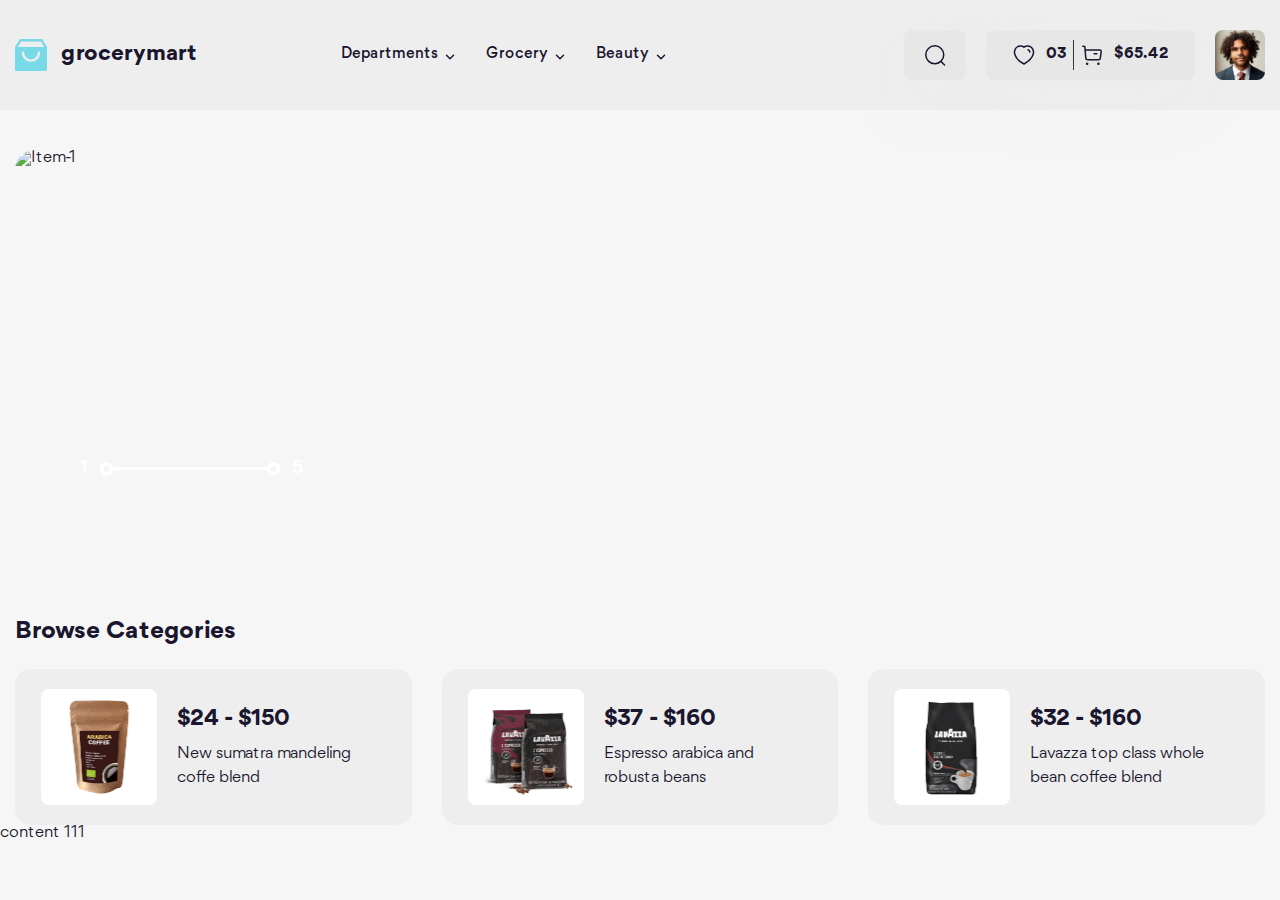
==== commit 76563ee9: "bug Browse Categories" ====
--- a/index.html
+++ b/index.html
@@ -31,25 +31,73 @@
     </script>
     <div class="container">
         <!-- Slideshow -->
-        <div class="slideshow">
-            <div class="slideshow__inner">
-                    <div class="slideshow__item">
-                        <a href="#!"  class="slideshow__link">
-                          <!-- Reponsive với hình ảnh -->
-                          <picture>
-                             <source media="(max-width:767.98px)" srcset="./assets/img/slide/item-2.png">
-                             <img src="./assets/img/slide/item-1.png" alt="Item-1" class="slideshow__img">
-                          </picture>
-                        </a>
+        <div class="slideshow home">
+            <!-- Slideshow -->
+            <section class="home__container">
+                <div class="slideshow">
+                    <div class="slideshow__inner">
+                        <div class="slideshow__item">
+                            <a href="#!" class="slideshow__link">
+                                <!-- Reponsive với hình ảnh -->
+                                <picture>
+                                    <source media="(max-width:767.98px)" srcset="./assets/img/slide/item-2.png">
+                                    <img src="./assets/img/slide/item-1.png" alt="Item-1" class="slideshow__img">
+                                </picture>
+                            </a>
+                        </div>
                     </div>
-            </div>
-            <!-- Slideshow Page -->
-            <div class="slideshow__page">
-                <span class="slideshow__num">1</span>
-                <span class="slideshow__slider"></span>
-                <span class="slideshow__num">5</span>
-            </div>
+                    <!-- Slideshow Page -->
+                    <div class="slideshow__page">
+                        <span class="slideshow__num">1</span>
+                        <span class="slideshow__slider"></span>
+                        <span class="slideshow__num">5</span>
+                    </div>
+            </section>
+            <!-- Browse Categories -->
+            <section class="home__container">
+                <h2 class="home__heading">Browse Categories</h2>
+                <div class="row row-cols-3 row-cols-md-1">
+                    <!-- Category Item 1 -->
+                    <div class="col">
+                        <article class="cate-item">
+                            <img src="./assets/img/category-item/item-1.png" alt="Item-1" class="cate-item__thumb">
+                            <!-- Có heading lên sử dụng được thẻ section -->
+                            <section class="cate-item__info">
+                                <h3 class="cate-item__title">$24 - $150</h3>
+                                <p class="cate-item__desc">New sumatra mandeling coffe blend</p>
+                            </section>
+                        </article>
+                    </div>
+                    <!-- Category Item 2 -->
+                    <div class="col">
+                        <article class="cate-item">
+                            <img src="./assets/img/category-item/item-2.png" alt="Item-2" class="cate-item__thumb">
+                            <!-- Có heading lên sử dụng được thẻ section -->
+                            <section class="cate-item__info">
+                                <h3 class="cate-item__title">$37 - $160</h3>
+                                <p class="cate-item__desc">Espresso arabica and robusta beans</p>
+                            </section>
+                        </article>
+                    </div>
+                    <!-- Category Item 3 -->
+                    <div class="col">
+                        <article class="cate-item">
+                            <img src="./assets/img/category-item/item-3.png" alt="Item-3" class="cate-item__thumb">
+                            <!-- Có heading lên sử dụng được thẻ section -->
+                            <section class="cate-item__info">
+                                <h3 class="cate-item__title">$32 - $160</h3>
+                                <p class="cate-item__desc">Lavazza top class whole bean coffee blend</p>
+                            </section>
+                        </article>
+                    </div>
+                </div>
+            </section>
+            <!-- Browse Categories -->
+            <section class="home__Products">
+
+            </section>
         </div>
+    </div>
     </div>
     </div>
     <!-- Footer -->
--- a/assets/css/main.css
+++ b/assets/css/main.css
@@ -103,6 +103,15 @@
   margin-right: auto;
 }
 
+.container {
+  width: 1370px;
+}
+@media (max-width: 767.98px) {
+  .container {
+    width: 100%;
+  }
+}
+
 .row {
   display: flex;
   flex-wrap: wrap;
@@ -118,6 +127,811 @@
   flex: 1 0;
 }
 
+@media (min-width: 1400px) {
+  .container {
+    max-width: 1140px;
+  }
+  .row-cols-xxl-1 > * {
+    flex: 0 0 auto;
+    width: 100%;
+  }
+  .row-cols-xxl-2 > * {
+    flex: 0 0 auto;
+    width: 50%;
+  }
+  .row-cols-xxl-3 > * {
+    flex: 0 0 auto;
+    width: 33.3333333333%;
+  }
+  .row-cols-xxl-4 > * {
+    flex: 0 0 auto;
+    width: 25%;
+  }
+  .row-cols-xxl-5 > * {
+    flex: 0 0 auto;
+    width: 20%;
+  }
+  .row-cols-xxl-6 > * {
+    flex: 0 0 auto;
+    width: 16.6666666667%;
+  }
+  .col-xxl-1 {
+    flex: 0 0 auto;
+    width: 8.3333333333%;
+  }
+  .col-xxl-2 {
+    flex: 0 0 auto;
+    width: 16.6666666667%;
+  }
+  .col-xxl-3 {
+    flex: 0 0 auto;
+    width: 25%;
+  }
+  .col-xxl-4 {
+    flex: 0 0 auto;
+    width: 33.3333333333%;
+  }
+  .col-xxl-5 {
+    flex: 0 0 auto;
+    width: 41.6666666667%;
+  }
+  .col-xxl-6 {
+    flex: 0 0 auto;
+    width: 50%;
+  }
+  .col-xxl-7 {
+    flex: 0 0 auto;
+    width: 58.3333333333%;
+  }
+  .col-xxl-8 {
+    flex: 0 0 auto;
+    width: 66.6666666667%;
+  }
+  .col-xxl-9 {
+    flex: 0 0 auto;
+    width: 75%;
+  }
+  .col-xxl-10 {
+    flex: 0 0 auto;
+    width: 83.3333333333%;
+  }
+  .col-xxl-11 {
+    flex: 0 0 auto;
+    width: 91.6666666667%;
+  }
+  .col-xxl-12 {
+    flex: 0 0 auto;
+    width: 100%;
+  }
+  .offset-xxl-0 {
+    margin-left: 0;
+  }
+  .offset-xxl-1 {
+    margin-left: 8.3333333333%;
+  }
+  .offset-xxl-2 {
+    margin-left: 16.6666666667%;
+  }
+  .offset-xxl-3 {
+    margin-left: 25%;
+  }
+  .offset-xxl-4 {
+    margin-left: 33.3333333333%;
+  }
+  .offset-xxl-5 {
+    margin-left: 41.6666666667%;
+  }
+  .offset-xxl-6 {
+    margin-left: 50%;
+  }
+  .offset-xxl-7 {
+    margin-left: 58.3333333333%;
+  }
+  .offset-xxl-8 {
+    margin-left: 66.6666666667%;
+  }
+  .offset-xxl-9 {
+    margin-left: 75%;
+  }
+  .offset-xxl-10 {
+    margin-left: 83.3333333333%;
+  }
+  .offset-xxl-11 {
+    margin-left: 91.6666666667%;
+  }
+  .g-xxl-0,
+  .gx-xxl-0 {
+    --grid-gutter-x: 0px;
+  }
+  .g-xxl-0,
+  .gy-xxl-0 {
+    --grid-gutter-y: 0px;
+  }
+  .g-xxl-1,
+  .gx-xxl-1 {
+    --grid-gutter-x: 7.5px;
+  }
+  .g-xxl-1,
+  .gy-xxl-1 {
+    --grid-gutter-y: 7.5px;
+  }
+  .g-xxl-2,
+  .gx-xxl-2 {
+    --grid-gutter-x: 15px;
+  }
+  .g-xxl-2,
+  .gy-xxl-2 {
+    --grid-gutter-y: 15px;
+  }
+  .g-xxl-3,
+  .gx-xxl-3 {
+    --grid-gutter-x: 30px;
+  }
+  .g-xxl-3,
+  .gy-xxl-3 {
+    --grid-gutter-y: 30px;
+  }
+  .g-xxl-4,
+  .gx-xxl-4 {
+    --grid-gutter-x: 45px;
+  }
+  .g-xxl-4,
+  .gy-xxl-4 {
+    --grid-gutter-y: 45px;
+  }
+  .g-xxl-5,
+  .gx-xxl-5 {
+    --grid-gutter-x: 90px;
+  }
+  .g-xxl-5,
+  .gy-xxl-5 {
+    --grid-gutter-y: 90px;
+  }
+}
+@media (min-width: 1200px) {
+  .container {
+    max-width: 960px;
+  }
+  .row-cols-xl-1 > * {
+    flex: 0 0 auto;
+    width: 100%;
+  }
+  .row-cols-xl-2 > * {
+    flex: 0 0 auto;
+    width: 50%;
+  }
+  .row-cols-xl-3 > * {
+    flex: 0 0 auto;
+    width: 33.3333333333%;
+  }
+  .row-cols-xl-4 > * {
+    flex: 0 0 auto;
+    width: 25%;
+  }
+  .row-cols-xl-5 > * {
+    flex: 0 0 auto;
+    width: 20%;
+  }
+  .row-cols-xl-6 > * {
+    flex: 0 0 auto;
+    width: 16.6666666667%;
+  }
+  .col-xl-1 {
+    flex: 0 0 auto;
+    width: 8.3333333333%;
+  }
+  .col-xl-2 {
+    flex: 0 0 auto;
+    width: 16.6666666667%;
+  }
+  .col-xl-3 {
+    flex: 0 0 auto;
+    width: 25%;
+  }
+  .col-xl-4 {
+    flex: 0 0 auto;
+    width: 33.3333333333%;
+  }
+  .col-xl-5 {
+    flex: 0 0 auto;
+    width: 41.6666666667%;
+  }
+  .col-xl-6 {
+    flex: 0 0 auto;
+    width: 50%;
+  }
+  .col-xl-7 {
+    flex: 0 0 auto;
+    width: 58.3333333333%;
+  }
+  .col-xl-8 {
+    flex: 0 0 auto;
+    width: 66.6666666667%;
+  }
+  .col-xl-9 {
+    flex: 0 0 auto;
+    width: 75%;
+  }
+  .col-xl-10 {
+    flex: 0 0 auto;
+    width: 83.3333333333%;
+  }
+  .col-xl-11 {
+    flex: 0 0 auto;
+    width: 91.6666666667%;
+  }
+  .col-xl-12 {
+    flex: 0 0 auto;
+    width: 100%;
+  }
+  .offset-xl-0 {
+    margin-left: 0;
+  }
+  .offset-xl-1 {
+    margin-left: 8.3333333333%;
+  }
+  .offset-xl-2 {
+    margin-left: 16.6666666667%;
+  }
+  .offset-xl-3 {
+    margin-left: 25%;
+  }
+  .offset-xl-4 {
+    margin-left: 33.3333333333%;
+  }
+  .offset-xl-5 {
+    margin-left: 41.6666666667%;
+  }
+  .offset-xl-6 {
+    margin-left: 50%;
+  }
+  .offset-xl-7 {
+    margin-left: 58.3333333333%;
+  }
+  .offset-xl-8 {
+    margin-left: 66.6666666667%;
+  }
+  .offset-xl-9 {
+    margin-left: 75%;
+  }
+  .offset-xl-10 {
+    margin-left: 83.3333333333%;
+  }
+  .offset-xl-11 {
+    margin-left: 91.6666666667%;
+  }
+  .g-xl-0,
+  .gx-xl-0 {
+    --grid-gutter-x: 0px;
+  }
+  .g-xl-0,
+  .gy-xl-0 {
+    --grid-gutter-y: 0px;
+  }
+  .g-xl-1,
+  .gx-xl-1 {
+    --grid-gutter-x: 7.5px;
+  }
+  .g-xl-1,
+  .gy-xl-1 {
+    --grid-gutter-y: 7.5px;
+  }
+  .g-xl-2,
+  .gx-xl-2 {
+    --grid-gutter-x: 15px;
+  }
+  .g-xl-2,
+  .gy-xl-2 {
+    --grid-gutter-y: 15px;
+  }
+  .g-xl-3,
+  .gx-xl-3 {
+    --grid-gutter-x: 30px;
+  }
+  .g-xl-3,
+  .gy-xl-3 {
+    --grid-gutter-y: 30px;
+  }
+  .g-xl-4,
+  .gx-xl-4 {
+    --grid-gutter-x: 45px;
+  }
+  .g-xl-4,
+  .gy-xl-4 {
+    --grid-gutter-y: 45px;
+  }
+  .g-xl-5,
+  .gx-xl-5 {
+    --grid-gutter-x: 90px;
+  }
+  .g-xl-5,
+  .gy-xl-5 {
+    --grid-gutter-y: 90px;
+  }
+}
+@media (min-width: 992px) {
+  .container {
+    max-width: 720px;
+  }
+  .row-cols-lg-1 > * {
+    flex: 0 0 auto;
+    width: 100%;
+  }
+  .row-cols-lg-2 > * {
+    flex: 0 0 auto;
+    width: 50%;
+  }
+  .row-cols-lg-3 > * {
+    flex: 0 0 auto;
+    width: 33.3333333333%;
+  }
+  .row-cols-lg-4 > * {
+    flex: 0 0 auto;
+    width: 25%;
+  }
+  .row-cols-lg-5 > * {
+    flex: 0 0 auto;
+    width: 20%;
+  }
+  .row-cols-lg-6 > * {
+    flex: 0 0 auto;
+    width: 16.6666666667%;
+  }
+  .col-lg-1 {
+    flex: 0 0 auto;
+    width: 8.3333333333%;
+  }
+  .col-lg-2 {
+    flex: 0 0 auto;
+    width: 16.6666666667%;
+  }
+  .col-lg-3 {
+    flex: 0 0 auto;
+    width: 25%;
+  }
+  .col-lg-4 {
+    flex: 0 0 auto;
+    width: 33.3333333333%;
+  }
+  .col-lg-5 {
+    flex: 0 0 auto;
+    width: 41.6666666667%;
+  }
+  .col-lg-6 {
+    flex: 0 0 auto;
+    width: 50%;
+  }
+  .col-lg-7 {
+    flex: 0 0 auto;
+    width: 58.3333333333%;
+  }
+  .col-lg-8 {
+    flex: 0 0 auto;
+    width: 66.6666666667%;
+  }
+  .col-lg-9 {
+    flex: 0 0 auto;
+    width: 75%;
+  }
+  .col-lg-10 {
+    flex: 0 0 auto;
+    width: 83.3333333333%;
+  }
+  .col-lg-11 {
+    flex: 0 0 auto;
+    width: 91.6666666667%;
+  }
+  .col-lg-12 {
+    flex: 0 0 auto;
+    width: 100%;
+  }
+  .offset-lg-0 {
+    margin-left: 0;
+  }
+  .offset-lg-1 {
+    margin-left: 8.3333333333%;
+  }
+  .offset-lg-2 {
+    margin-left: 16.6666666667%;
+  }
+  .offset-lg-3 {
+    margin-left: 25%;
+  }
+  .offset-lg-4 {
+    margin-left: 33.3333333333%;
+  }
+  .offset-lg-5 {
+    margin-left: 41.6666666667%;
+  }
+  .offset-lg-6 {
+    margin-left: 50%;
+  }
+  .offset-lg-7 {
+    margin-left: 58.3333333333%;
+  }
+  .offset-lg-8 {
+    margin-left: 66.6666666667%;
+  }
+  .offset-lg-9 {
+    margin-left: 75%;
+  }
+  .offset-lg-10 {
+    margin-left: 83.3333333333%;
+  }
+  .offset-lg-11 {
+    margin-left: 91.6666666667%;
+  }
+  .g-lg-0,
+  .gx-lg-0 {
+    --grid-gutter-x: 0px;
+  }
+  .g-lg-0,
+  .gy-lg-0 {
+    --grid-gutter-y: 0px;
+  }
+  .g-lg-1,
+  .gx-lg-1 {
+    --grid-gutter-x: 7.5px;
+  }
+  .g-lg-1,
+  .gy-lg-1 {
+    --grid-gutter-y: 7.5px;
+  }
+  .g-lg-2,
+  .gx-lg-2 {
+    --grid-gutter-x: 15px;
+  }
+  .g-lg-2,
+  .gy-lg-2 {
+    --grid-gutter-y: 15px;
+  }
+  .g-lg-3,
+  .gx-lg-3 {
+    --grid-gutter-x: 30px;
+  }
+  .g-lg-3,
+  .gy-lg-3 {
+    --grid-gutter-y: 30px;
+  }
+  .g-lg-4,
+  .gx-lg-4 {
+    --grid-gutter-x: 45px;
+  }
+  .g-lg-4,
+  .gy-lg-4 {
+    --grid-gutter-y: 45px;
+  }
+  .g-lg-5,
+  .gx-lg-5 {
+    --grid-gutter-x: 90px;
+  }
+  .g-lg-5,
+  .gy-lg-5 {
+    --grid-gutter-y: 90px;
+  }
+}
+@media (min-width: 768px) {
+  .container {
+    max-width: 540px;
+  }
+  .row-cols-md-1 > * {
+    flex: 0 0 auto;
+    width: 100%;
+  }
+  .row-cols-md-2 > * {
+    flex: 0 0 auto;
+    width: 50%;
+  }
+  .row-cols-md-3 > * {
+    flex: 0 0 auto;
+    width: 33.3333333333%;
+  }
+  .row-cols-md-4 > * {
+    flex: 0 0 auto;
+    width: 25%;
+  }
+  .row-cols-md-5 > * {
+    flex: 0 0 auto;
+    width: 20%;
+  }
+  .row-cols-md-6 > * {
+    flex: 0 0 auto;
+    width: 16.6666666667%;
+  }
+  .col-md-1 {
+    flex: 0 0 auto;
+    width: 8.3333333333%;
+  }
+  .col-md-2 {
+    flex: 0 0 auto;
+    width: 16.6666666667%;
+  }
+  .col-md-3 {
+    flex: 0 0 auto;
+    width: 25%;
+  }
+  .col-md-4 {
+    flex: 0 0 auto;
+    width: 33.3333333333%;
+  }
+  .col-md-5 {
+    flex: 0 0 auto;
+    width: 41.6666666667%;
+  }
+  .col-md-6 {
+    flex: 0 0 auto;
+    width: 50%;
+  }
+  .col-md-7 {
+    flex: 0 0 auto;
+    width: 58.3333333333%;
+  }
+  .col-md-8 {
+    flex: 0 0 auto;
+    width: 66.6666666667%;
+  }
+  .col-md-9 {
+    flex: 0 0 auto;
+    width: 75%;
+  }
+  .col-md-10 {
+    flex: 0 0 auto;
+    width: 83.3333333333%;
+  }
+  .col-md-11 {
+    flex: 0 0 auto;
+    width: 91.6666666667%;
+  }
+  .col-md-12 {
+    flex: 0 0 auto;
+    width: 100%;
+  }
+  .offset-md-0 {
+    margin-left: 0;
+  }
+  .offset-md-1 {
+    margin-left: 8.3333333333%;
+  }
+  .offset-md-2 {
+    margin-left: 16.6666666667%;
+  }
+  .offset-md-3 {
+    margin-left: 25%;
+  }
+  .offset-md-4 {
+    margin-left: 33.3333333333%;
+  }
+  .offset-md-5 {
+    margin-left: 41.6666666667%;
+  }
+  .offset-md-6 {
+    margin-left: 50%;
+  }
+  .offset-md-7 {
+    margin-left: 58.3333333333%;
+  }
+  .offset-md-8 {
+    margin-left: 66.6666666667%;
+  }
+  .offset-md-9 {
+    margin-left: 75%;
+  }
+  .offset-md-10 {
+    margin-left: 83.3333333333%;
+  }
+  .offset-md-11 {
+    margin-left: 91.6666666667%;
+  }
+  .g-md-0,
+  .gx-md-0 {
+    --grid-gutter-x: 0px;
+  }
+  .g-md-0,
+  .gy-md-0 {
+    --grid-gutter-y: 0px;
+  }
+  .g-md-1,
+  .gx-md-1 {
+    --grid-gutter-x: 7.5px;
+  }
+  .g-md-1,
+  .gy-md-1 {
+    --grid-gutter-y: 7.5px;
+  }
+  .g-md-2,
+  .gx-md-2 {
+    --grid-gutter-x: 15px;
+  }
+  .g-md-2,
+  .gy-md-2 {
+    --grid-gutter-y: 15px;
+  }
+  .g-md-3,
+  .gx-md-3 {
+    --grid-gutter-x: 30px;
+  }
+  .g-md-3,
+  .gy-md-3 {
+    --grid-gutter-y: 30px;
+  }
+  .g-md-4,
+  .gx-md-4 {
+    --grid-gutter-x: 45px;
+  }
+  .g-md-4,
+  .gy-md-4 {
+    --grid-gutter-y: 45px;
+  }
+  .g-md-5,
+  .gx-md-5 {
+    --grid-gutter-x: 90px;
+  }
+  .g-md-5,
+  .gy-md-5 {
+    --grid-gutter-y: 90px;
+  }
+}
+@media (min-width: 576px) {
+  .container {
+    max-width: 100%;
+  }
+  .row-cols-sm-1 > * {
+    flex: 0 0 auto;
+    width: 100%;
+  }
+  .row-cols-sm-2 > * {
+    flex: 0 0 auto;
+    width: 50%;
+  }
+  .row-cols-sm-3 > * {
+    flex: 0 0 auto;
+    width: 33.3333333333%;
+  }
+  .row-cols-sm-4 > * {
+    flex: 0 0 auto;
+    width: 25%;
+  }
+  .row-cols-sm-5 > * {
+    flex: 0 0 auto;
+    width: 20%;
+  }
+  .row-cols-sm-6 > * {
+    flex: 0 0 auto;
+    width: 16.6666666667%;
+  }
+  .col-sm-1 {
+    flex: 0 0 auto;
+    width: 8.3333333333%;
+  }
+  .col-sm-2 {
+    flex: 0 0 auto;
+    width: 16.6666666667%;
+  }
+  .col-sm-3 {
+    flex: 0 0 auto;
+    width: 25%;
+  }
+  .col-sm-4 {
+    flex: 0 0 auto;
+    width: 33.3333333333%;
+  }
+  .col-sm-5 {
+    flex: 0 0 auto;
+    width: 41.6666666667%;
+  }
+  .col-sm-6 {
+    flex: 0 0 auto;
+    width: 50%;
+  }
+  .col-sm-7 {
+    flex: 0 0 auto;
+    width: 58.3333333333%;
+  }
+  .col-sm-8 {
+    flex: 0 0 auto;
+    width: 66.6666666667%;
+  }
+  .col-sm-9 {
+    flex: 0 0 auto;
+    width: 75%;
+  }
+  .col-sm-10 {
+    flex: 0 0 auto;
+    width: 83.3333333333%;
+  }
+  .col-sm-11 {
+    flex: 0 0 auto;
+    width: 91.6666666667%;
+  }
+  .col-sm-12 {
+    flex: 0 0 auto;
+    width: 100%;
+  }
+  .offset-sm-0 {
+    margin-left: 0;
+  }
+  .offset-sm-1 {
+    margin-left: 8.3333333333%;
+  }
+  .offset-sm-2 {
+    margin-left: 16.6666666667%;
+  }
+  .offset-sm-3 {
+    margin-left: 25%;
+  }
+  .offset-sm-4 {
+    margin-left: 33.3333333333%;
+  }
+  .offset-sm-5 {
+    margin-left: 41.6666666667%;
+  }
+  .offset-sm-6 {
+    margin-left: 50%;
+  }
+  .offset-sm-7 {
+    margin-left: 58.3333333333%;
+  }
+  .offset-sm-8 {
+    margin-left: 66.6666666667%;
+  }
+  .offset-sm-9 {
+    margin-left: 75%;
+  }
+  .offset-sm-10 {
+    margin-left: 83.3333333333%;
+  }
+  .offset-sm-11 {
+    margin-left: 91.6666666667%;
+  }
+  .g-sm-0,
+  .gx-sm-0 {
+    --grid-gutter-x: 0px;
+  }
+  .g-sm-0,
+  .gy-sm-0 {
+    --grid-gutter-y: 0px;
+  }
+  .g-sm-1,
+  .gx-sm-1 {
+    --grid-gutter-x: 7.5px;
+  }
+  .g-sm-1,
+  .gy-sm-1 {
+    --grid-gutter-y: 7.5px;
+  }
+  .g-sm-2,
+  .gx-sm-2 {
+    --grid-gutter-x: 15px;
+  }
+  .g-sm-2,
+  .gy-sm-2 {
+    --grid-gutter-y: 15px;
+  }
+  .g-sm-3,
+  .gx-sm-3 {
+    --grid-gutter-x: 30px;
+  }
+  .g-sm-3,
+  .gy-sm-3 {
+    --grid-gutter-y: 30px;
+  }
+  .g-sm-4,
+  .gx-sm-4 {
+    --grid-gutter-x: 45px;
+  }
+  .g-sm-4,
+  .gy-sm-4 {
+    --grid-gutter-y: 45px;
+  }
+  .g-sm-5,
+  .gx-sm-5 {
+    --grid-gutter-x: 90px;
+  }
+  .g-sm-5,
+  .gy-sm-5 {
+    --grid-gutter-y: 90px;
+  }
+}
 .row-cols-1 > * {
   flex: 0 0 auto;
   width: 100%;
@@ -316,811 +1130,6 @@
   --grid-gutter-y: 90px;
 }
 
-@media (min-width: 576px) {
-  .container {
-    max-width: 540px;
-  }
-  .row-cols-sm-1 > * {
-    flex: 0 0 auto;
-    width: 100%;
-  }
-  .row-cols-sm-2 > * {
-    flex: 0 0 auto;
-    width: 50%;
-  }
-  .row-cols-sm-3 > * {
-    flex: 0 0 auto;
-    width: 33.3333333333%;
-  }
-  .row-cols-sm-4 > * {
-    flex: 0 0 auto;
-    width: 25%;
-  }
-  .row-cols-sm-5 > * {
-    flex: 0 0 auto;
-    width: 20%;
-  }
-  .row-cols-sm-6 > * {
-    flex: 0 0 auto;
-    width: 16.6666666667%;
-  }
-  .col-sm-1 {
-    flex: 0 0 auto;
-    width: 8.3333333333%;
-  }
-  .col-sm-2 {
-    flex: 0 0 auto;
-    width: 16.6666666667%;
-  }
-  .col-sm-3 {
-    flex: 0 0 auto;
-    width: 25%;
-  }
-  .col-sm-4 {
-    flex: 0 0 auto;
-    width: 33.3333333333%;
-  }
-  .col-sm-5 {
-    flex: 0 0 auto;
-    width: 41.6666666667%;
-  }
-  .col-sm-6 {
-    flex: 0 0 auto;
-    width: 50%;
-  }
-  .col-sm-7 {
-    flex: 0 0 auto;
-    width: 58.3333333333%;
-  }
-  .col-sm-8 {
-    flex: 0 0 auto;
-    width: 66.6666666667%;
-  }
-  .col-sm-9 {
-    flex: 0 0 auto;
-    width: 75%;
-  }
-  .col-sm-10 {
-    flex: 0 0 auto;
-    width: 83.3333333333%;
-  }
-  .col-sm-11 {
-    flex: 0 0 auto;
-    width: 91.6666666667%;
-  }
-  .col-sm-12 {
-    flex: 0 0 auto;
-    width: 100%;
-  }
-  .offset-sm-0 {
-    margin-left: 0;
-  }
-  .offset-sm-1 {
-    margin-left: 8.3333333333%;
-  }
-  .offset-sm-2 {
-    margin-left: 16.6666666667%;
-  }
-  .offset-sm-3 {
-    margin-left: 25%;
-  }
-  .offset-sm-4 {
-    margin-left: 33.3333333333%;
-  }
-  .offset-sm-5 {
-    margin-left: 41.6666666667%;
-  }
-  .offset-sm-6 {
-    margin-left: 50%;
-  }
-  .offset-sm-7 {
-    margin-left: 58.3333333333%;
-  }
-  .offset-sm-8 {
-    margin-left: 66.6666666667%;
-  }
-  .offset-sm-9 {
-    margin-left: 75%;
-  }
-  .offset-sm-10 {
-    margin-left: 83.3333333333%;
-  }
-  .offset-sm-11 {
-    margin-left: 91.6666666667%;
-  }
-  .g-sm-0,
-  .gx-sm-0 {
-    --grid-gutter-x: 0px;
-  }
-  .g-sm-0,
-  .gy-sm-0 {
-    --grid-gutter-y: 0px;
-  }
-  .g-sm-1,
-  .gx-sm-1 {
-    --grid-gutter-x: 7.5px;
-  }
-  .g-sm-1,
-  .gy-sm-1 {
-    --grid-gutter-y: 7.5px;
-  }
-  .g-sm-2,
-  .gx-sm-2 {
-    --grid-gutter-x: 15px;
-  }
-  .g-sm-2,
-  .gy-sm-2 {
-    --grid-gutter-y: 15px;
-  }
-  .g-sm-3,
-  .gx-sm-3 {
-    --grid-gutter-x: 30px;
-  }
-  .g-sm-3,
-  .gy-sm-3 {
-    --grid-gutter-y: 30px;
-  }
-  .g-sm-4,
-  .gx-sm-4 {
-    --grid-gutter-x: 45px;
-  }
-  .g-sm-4,
-  .gy-sm-4 {
-    --grid-gutter-y: 45px;
-  }
-  .g-sm-5,
-  .gx-sm-5 {
-    --grid-gutter-x: 90px;
-  }
-  .g-sm-5,
-  .gy-sm-5 {
-    --grid-gutter-y: 90px;
-  }
-}
-@media (min-width: 768px) {
-  .container {
-    max-width: 720px;
-  }
-  .row-cols-md-1 > * {
-    flex: 0 0 auto;
-    width: 100%;
-  }
-  .row-cols-md-2 > * {
-    flex: 0 0 auto;
-    width: 50%;
-  }
-  .row-cols-md-3 > * {
-    flex: 0 0 auto;
-    width: 33.3333333333%;
-  }
-  .row-cols-md-4 > * {
-    flex: 0 0 auto;
-    width: 25%;
-  }
-  .row-cols-md-5 > * {
-    flex: 0 0 auto;
-    width: 20%;
-  }
-  .row-cols-md-6 > * {
-    flex: 0 0 auto;
-    width: 16.6666666667%;
-  }
-  .col-md-1 {
-    flex: 0 0 auto;
-    width: 8.3333333333%;
-  }
-  .col-md-2 {
-    flex: 0 0 auto;
-    width: 16.6666666667%;
-  }
-  .col-md-3 {
-    flex: 0 0 auto;
-    width: 25%;
-  }
-  .col-md-4 {
-    flex: 0 0 auto;
-    width: 33.3333333333%;
-  }
-  .col-md-5 {
-    flex: 0 0 auto;
-    width: 41.6666666667%;
-  }
-  .col-md-6 {
-    flex: 0 0 auto;
-    width: 50%;
-  }
-  .col-md-7 {
-    flex: 0 0 auto;
-    width: 58.3333333333%;
-  }
-  .col-md-8 {
-    flex: 0 0 auto;
-    width: 66.6666666667%;
-  }
-  .col-md-9 {
-    flex: 0 0 auto;
-    width: 75%;
-  }
-  .col-md-10 {
-    flex: 0 0 auto;
-    width: 83.3333333333%;
-  }
-  .col-md-11 {
-    flex: 0 0 auto;
-    width: 91.6666666667%;
-  }
-  .col-md-12 {
-    flex: 0 0 auto;
-    width: 100%;
-  }
-  .offset-md-0 {
-    margin-left: 0;
-  }
-  .offset-md-1 {
-    margin-left: 8.3333333333%;
-  }
-  .offset-md-2 {
-    margin-left: 16.6666666667%;
-  }
-  .offset-md-3 {
-    margin-left: 25%;
-  }
-  .offset-md-4 {
-    margin-left: 33.3333333333%;
-  }
-  .offset-md-5 {
-    margin-left: 41.6666666667%;
-  }
-  .offset-md-6 {
-    margin-left: 50%;
-  }
-  .offset-md-7 {
-    margin-left: 58.3333333333%;
-  }
-  .offset-md-8 {
-    margin-left: 66.6666666667%;
-  }
-  .offset-md-9 {
-    margin-left: 75%;
-  }
-  .offset-md-10 {
-    margin-left: 83.3333333333%;
-  }
-  .offset-md-11 {
-    margin-left: 91.6666666667%;
-  }
-  .g-md-0,
-  .gx-md-0 {
-    --grid-gutter-x: 0px;
-  }
-  .g-md-0,
-  .gy-md-0 {
-    --grid-gutter-y: 0px;
-  }
-  .g-md-1,
-  .gx-md-1 {
-    --grid-gutter-x: 7.5px;
-  }
-  .g-md-1,
-  .gy-md-1 {
-    --grid-gutter-y: 7.5px;
-  }
-  .g-md-2,
-  .gx-md-2 {
-    --grid-gutter-x: 15px;
-  }
-  .g-md-2,
-  .gy-md-2 {
-    --grid-gutter-y: 15px;
-  }
-  .g-md-3,
-  .gx-md-3 {
-    --grid-gutter-x: 30px;
-  }
-  .g-md-3,
-  .gy-md-3 {
-    --grid-gutter-y: 30px;
-  }
-  .g-md-4,
-  .gx-md-4 {
-    --grid-gutter-x: 45px;
-  }
-  .g-md-4,
-  .gy-md-4 {
-    --grid-gutter-y: 45px;
-  }
-  .g-md-5,
-  .gx-md-5 {
-    --grid-gutter-x: 90px;
-  }
-  .g-md-5,
-  .gy-md-5 {
-    --grid-gutter-y: 90px;
-  }
-}
-@media (min-width: 992px) {
-  .container {
-    max-width: 960px;
-  }
-  .row-cols-lg-1 > * {
-    flex: 0 0 auto;
-    width: 100%;
-  }
-  .row-cols-lg-2 > * {
-    flex: 0 0 auto;
-    width: 50%;
-  }
-  .row-cols-lg-3 > * {
-    flex: 0 0 auto;
-    width: 33.3333333333%;
-  }
-  .row-cols-lg-4 > * {
-    flex: 0 0 auto;
-    width: 25%;
-  }
-  .row-cols-lg-5 > * {
-    flex: 0 0 auto;
-    width: 20%;
-  }
-  .row-cols-lg-6 > * {
-    flex: 0 0 auto;
-    width: 16.6666666667%;
-  }
-  .col-lg-1 {
-    flex: 0 0 auto;
-    width: 8.3333333333%;
-  }
-  .col-lg-2 {
-    flex: 0 0 auto;
-    width: 16.6666666667%;
-  }
-  .col-lg-3 {
-    flex: 0 0 auto;
-    width: 25%;
-  }
-  .col-lg-4 {
-    flex: 0 0 auto;
-    width: 33.3333333333%;
-  }
-  .col-lg-5 {
-    flex: 0 0 auto;
-    width: 41.6666666667%;
-  }
-  .col-lg-6 {
-    flex: 0 0 auto;
-    width: 50%;
-  }
-  .col-lg-7 {
-    flex: 0 0 auto;
-    width: 58.3333333333%;
-  }
-  .col-lg-8 {
-    flex: 0 0 auto;
-    width: 66.6666666667%;
-  }
-  .col-lg-9 {
-    flex: 0 0 auto;
-    width: 75%;
-  }
-  .col-lg-10 {
-    flex: 0 0 auto;
-    width: 83.3333333333%;
-  }
-  .col-lg-11 {
-    flex: 0 0 auto;
-    width: 91.6666666667%;
-  }
-  .col-lg-12 {
-    flex: 0 0 auto;
-    width: 100%;
-  }
-  .offset-lg-0 {
-    margin-left: 0;
-  }
-  .offset-lg-1 {
-    margin-left: 8.3333333333%;
-  }
-  .offset-lg-2 {
-    margin-left: 16.6666666667%;
-  }
-  .offset-lg-3 {
-    margin-left: 25%;
-  }
-  .offset-lg-4 {
-    margin-left: 33.3333333333%;
-  }
-  .offset-lg-5 {
-    margin-left: 41.6666666667%;
-  }
-  .offset-lg-6 {
-    margin-left: 50%;
-  }
-  .offset-lg-7 {
-    margin-left: 58.3333333333%;
-  }
-  .offset-lg-8 {
-    margin-left: 66.6666666667%;
-  }
-  .offset-lg-9 {
-    margin-left: 75%;
-  }
-  .offset-lg-10 {
-    margin-left: 83.3333333333%;
-  }
-  .offset-lg-11 {
-    margin-left: 91.6666666667%;
-  }
-  .g-lg-0,
-  .gx-lg-0 {
-    --grid-gutter-x: 0px;
-  }
-  .g-lg-0,
-  .gy-lg-0 {
-    --grid-gutter-y: 0px;
-  }
-  .g-lg-1,
-  .gx-lg-1 {
-    --grid-gutter-x: 7.5px;
-  }
-  .g-lg-1,
-  .gy-lg-1 {
-    --grid-gutter-y: 7.5px;
-  }
-  .g-lg-2,
-  .gx-lg-2 {
-    --grid-gutter-x: 15px;
-  }
-  .g-lg-2,
-  .gy-lg-2 {
-    --grid-gutter-y: 15px;
-  }
-  .g-lg-3,
-  .gx-lg-3 {
-    --grid-gutter-x: 30px;
-  }
-  .g-lg-3,
-  .gy-lg-3 {
-    --grid-gutter-y: 30px;
-  }
-  .g-lg-4,
-  .gx-lg-4 {
-    --grid-gutter-x: 45px;
-  }
-  .g-lg-4,
-  .gy-lg-4 {
-    --grid-gutter-y: 45px;
-  }
-  .g-lg-5,
-  .gx-lg-5 {
-    --grid-gutter-x: 90px;
-  }
-  .g-lg-5,
-  .gy-lg-5 {
-    --grid-gutter-y: 90px;
-  }
-}
-@media (min-width: 1200px) {
-  .container {
-    max-width: 1140px;
-  }
-  .row-cols-xl-1 > * {
-    flex: 0 0 auto;
-    width: 100%;
-  }
-  .row-cols-xl-2 > * {
-    flex: 0 0 auto;
-    width: 50%;
-  }
-  .row-cols-xl-3 > * {
-    flex: 0 0 auto;
-    width: 33.3333333333%;
-  }
-  .row-cols-xl-4 > * {
-    flex: 0 0 auto;
-    width: 25%;
-  }
-  .row-cols-xl-5 > * {
-    flex: 0 0 auto;
-    width: 20%;
-  }
-  .row-cols-xl-6 > * {
-    flex: 0 0 auto;
-    width: 16.6666666667%;
-  }
-  .col-xl-1 {
-    flex: 0 0 auto;
-    width: 8.3333333333%;
-  }
-  .col-xl-2 {
-    flex: 0 0 auto;
-    width: 16.6666666667%;
-  }
-  .col-xl-3 {
-    flex: 0 0 auto;
-    width: 25%;
-  }
-  .col-xl-4 {
-    flex: 0 0 auto;
-    width: 33.3333333333%;
-  }
-  .col-xl-5 {
-    flex: 0 0 auto;
-    width: 41.6666666667%;
-  }
-  .col-xl-6 {
-    flex: 0 0 auto;
-    width: 50%;
-  }
-  .col-xl-7 {
-    flex: 0 0 auto;
-    width: 58.3333333333%;
-  }
-  .col-xl-8 {
-    flex: 0 0 auto;
-    width: 66.6666666667%;
-  }
-  .col-xl-9 {
-    flex: 0 0 auto;
-    width: 75%;
-  }
-  .col-xl-10 {
-    flex: 0 0 auto;
-    width: 83.3333333333%;
-  }
-  .col-xl-11 {
-    flex: 0 0 auto;
-    width: 91.6666666667%;
-  }
-  .col-xl-12 {
-    flex: 0 0 auto;
-    width: 100%;
-  }
-  .offset-xl-0 {
-    margin-left: 0;
-  }
-  .offset-xl-1 {
-    margin-left: 8.3333333333%;
-  }
-  .offset-xl-2 {
-    margin-left: 16.6666666667%;
-  }
-  .offset-xl-3 {
-    margin-left: 25%;
-  }
-  .offset-xl-4 {
-    margin-left: 33.3333333333%;
-  }
-  .offset-xl-5 {
-    margin-left: 41.6666666667%;
-  }
-  .offset-xl-6 {
-    margin-left: 50%;
-  }
-  .offset-xl-7 {
-    margin-left: 58.3333333333%;
-  }
-  .offset-xl-8 {
-    margin-left: 66.6666666667%;
-  }
-  .offset-xl-9 {
-    margin-left: 75%;
-  }
-  .offset-xl-10 {
-    margin-left: 83.3333333333%;
-  }
-  .offset-xl-11 {
-    margin-left: 91.6666666667%;
-  }
-  .g-xl-0,
-  .gx-xl-0 {
-    --grid-gutter-x: 0px;
-  }
-  .g-xl-0,
-  .gy-xl-0 {
-    --grid-gutter-y: 0px;
-  }
-  .g-xl-1,
-  .gx-xl-1 {
-    --grid-gutter-x: 7.5px;
-  }
-  .g-xl-1,
-  .gy-xl-1 {
-    --grid-gutter-y: 7.5px;
-  }
-  .g-xl-2,
-  .gx-xl-2 {
-    --grid-gutter-x: 15px;
-  }
-  .g-xl-2,
-  .gy-xl-2 {
-    --grid-gutter-y: 15px;
-  }
-  .g-xl-3,
-  .gx-xl-3 {
-    --grid-gutter-x: 30px;
-  }
-  .g-xl-3,
-  .gy-xl-3 {
-    --grid-gutter-y: 30px;
-  }
-  .g-xl-4,
-  .gx-xl-4 {
-    --grid-gutter-x: 45px;
-  }
-  .g-xl-4,
-  .gy-xl-4 {
-    --grid-gutter-y: 45px;
-  }
-  .g-xl-5,
-  .gx-xl-5 {
-    --grid-gutter-x: 90px;
-  }
-  .g-xl-5,
-  .gy-xl-5 {
-    --grid-gutter-y: 90px;
-  }
-}
-@media (min-width: 1400px) {
-  .container {
-    max-width: 1370px;
-  }
-  .row-cols-xxl-1 > * {
-    flex: 0 0 auto;
-    width: 100%;
-  }
-  .row-cols-xxl-2 > * {
-    flex: 0 0 auto;
-    width: 50%;
-  }
-  .row-cols-xxl-3 > * {
-    flex: 0 0 auto;
-    width: 33.3333333333%;
-  }
-  .row-cols-xxl-4 > * {
-    flex: 0 0 auto;
-    width: 25%;
-  }
-  .row-cols-xxl-5 > * {
-    flex: 0 0 auto;
-    width: 20%;
-  }
-  .row-cols-xxl-6 > * {
-    flex: 0 0 auto;
-    width: 16.6666666667%;
-  }
-  .col-xxl-1 {
-    flex: 0 0 auto;
-    width: 8.3333333333%;
-  }
-  .col-xxl-2 {
-    flex: 0 0 auto;
-    width: 16.6666666667%;
-  }
-  .col-xxl-3 {
-    flex: 0 0 auto;
-    width: 25%;
-  }
-  .col-xxl-4 {
-    flex: 0 0 auto;
-    width: 33.3333333333%;
-  }
-  .col-xxl-5 {
-    flex: 0 0 auto;
-    width: 41.6666666667%;
-  }
-  .col-xxl-6 {
-    flex: 0 0 auto;
-    width: 50%;
-  }
-  .col-xxl-7 {
-    flex: 0 0 auto;
-    width: 58.3333333333%;
-  }
-  .col-xxl-8 {
-    flex: 0 0 auto;
-    width: 66.6666666667%;
-  }
-  .col-xxl-9 {
-    flex: 0 0 auto;
-    width: 75%;
-  }
-  .col-xxl-10 {
-    flex: 0 0 auto;
-    width: 83.3333333333%;
-  }
-  .col-xxl-11 {
-    flex: 0 0 auto;
-    width: 91.6666666667%;
-  }
-  .col-xxl-12 {
-    flex: 0 0 auto;
-    width: 100%;
-  }
-  .offset-xxl-0 {
-    margin-left: 0;
-  }
-  .offset-xxl-1 {
-    margin-left: 8.3333333333%;
-  }
-  .offset-xxl-2 {
-    margin-left: 16.6666666667%;
-  }
-  .offset-xxl-3 {
-    margin-left: 25%;
-  }
-  .offset-xxl-4 {
-    margin-left: 33.3333333333%;
-  }
-  .offset-xxl-5 {
-    margin-left: 41.6666666667%;
-  }
-  .offset-xxl-6 {
-    margin-left: 50%;
-  }
-  .offset-xxl-7 {
-    margin-left: 58.3333333333%;
-  }
-  .offset-xxl-8 {
-    margin-left: 66.6666666667%;
-  }
-  .offset-xxl-9 {
-    margin-left: 75%;
-  }
-  .offset-xxl-10 {
-    margin-left: 83.3333333333%;
-  }
-  .offset-xxl-11 {
-    margin-left: 91.6666666667%;
-  }
-  .g-xxl-0,
-  .gx-xxl-0 {
-    --grid-gutter-x: 0px;
-  }
-  .g-xxl-0,
-  .gy-xxl-0 {
-    --grid-gutter-y: 0px;
-  }
-  .g-xxl-1,
-  .gx-xxl-1 {
-    --grid-gutter-x: 7.5px;
-  }
-  .g-xxl-1,
-  .gy-xxl-1 {
-    --grid-gutter-y: 7.5px;
-  }
-  .g-xxl-2,
-  .gx-xxl-2 {
-    --grid-gutter-x: 15px;
-  }
-  .g-xxl-2,
-  .gy-xxl-2 {
-    --grid-gutter-y: 15px;
-  }
-  .g-xxl-3,
-  .gx-xxl-3 {
-    --grid-gutter-x: 30px;
-  }
-  .g-xxl-3,
-  .gy-xxl-3 {
-    --grid-gutter-y: 30px;
-  }
-  .g-xxl-4,
-  .gx-xxl-4 {
-    --grid-gutter-x: 45px;
-  }
-  .g-xxl-4,
-  .gy-xxl-4 {
-    --grid-gutter-y: 45px;
-  }
-  .g-xxl-5,
-  .gx-xxl-5 {
-    --grid-gutter-x: 90px;
-  }
-  .g-xxl-5,
-  .gy-xxl-5 {
-    --grid-gutter-y: 90px;
-  }
-}
 .d-block {
   display: block !important;
 }
@@ -1222,6 +1231,12 @@
   --menu-column-icon-2-color:brightness(0) saturate(100%) invert(96%) sepia(6%) saturate(791%) hue-rotate(72deg) brightness(108%) contrast(94%);
   --menu-column__heading-color:#B9BABE;
   --menu-column--list--link-color:#B9BABE;
+  --sidebar-bg:#292E39;
+  --slidebar-shadow: 0px 40px 90px 20px #171C2866;
+  --cate-item-bg:#292E39;
+  --cate-item-thumb-bg:#171C28;
+  --cate-title-color:#FFFFFF;
+  --cate-item-desc-color:#fff;
 }
 @media (max-width: 991.98px) {
   html.dark {
@@ -1243,6 +1258,12 @@
   --menu-column-icon-2-color: brightness(0) saturate(100%) invert(8%) sepia(20%) saturate(1820%) hue-rotate(210deg) brightness(99%) contrast(96%);
   --menu-column__heading-color:#1A162E;
   --menu-column--list--link-color:#1A162E;
+  --sidebar-bg:#fff;
+  --slidebar-shadow: 0px 40px 90px 20px #C8C8C866;
+  --cate-item-bg:#eee;
+  --cate-item-thumb-bg:#fff;
+  --cate-title-color:#000000;
+  --cate-item-desc-color:#1A162E;
 }
 @media (max-width: 991.98px) {
   html {
@@ -1297,6 +1318,16 @@
   .navbar__close-left {
     display: block;
     padding: 10px 40px;
+  }
+}
+@media (max-width: 767.98px) {
+  .navbar__close-left {
+    padding: 0 20px 10px;
+  }
+}
+@media (max-width: 575.98px) {
+  .navbar {
+    inset: 0 20% 0 0 !important;
   }
 }
 @media (max-width: 991.98px) {
@@ -1305,10 +1336,12 @@
     inset: 0 50% 0 0;
     z-index: 9;
     margin-left: 0;
-    background-color: #fff;
+    background-color: var(--sidebar-bg);
     padding: 20px 0;
     translate: -100%;
     transition: translate 0.5s;
+    border-radius: 0px 20px 20px 0px;
+    box-shadow: var(--slidebar-shadow);
   }
   .navbar.show {
     translate: 0;
@@ -1336,8 +1369,14 @@
   .navbar__list {
     flex-direction: column;
     align-items: flex-start;
-    height: calc(100% - 26px);
+    height: calc(100% - 45px);
+    overscroll-behavior: contain;
     overflow-y: auto;
+  }
+}
+@media (max-width: 767.98px) {
+  .navbar__list {
+    height: calc(100% - 123px);
   }
 }
 .navbar__link {
@@ -1357,15 +1396,36 @@
     line-height: 150%;
   }
 }
+@media (max-width: 767.98px) {
+  .navbar__link {
+    padding-left: 20px;
+    height: 44px;
+  }
+}
 .navbar__arrow {
   margin-top: 3px;
 }
+@media (max-width: 991.98px) {
+  .navbar__arrow {
+    rotate: -90deg;
+    transition: rotate 0.3s;
+  }
+}
+.navbar__item--active .navbar__arrow {
+  rotate: 0deg;
+}
 .navbar__item:hover .dropdown {
   display: block;
 }
 @media (max-width: 991.98px) {
   .navbar__item {
     width: 100%;
+  }
+  .navbar__item:hover .dropdown {
+    display: none;
+  }
+  .navbar__item--active:hover .dropdown {
+    display: block !important;
   }
 }
 
@@ -1379,6 +1439,11 @@
   }
 }
 @media (max-width: 767.98px) {
+  .top-atc {
+    margin-left: auto;
+  }
+}
+@media (max-width: 575.98px) {
   .top-atc {
     margin-left: 0;
   }
@@ -1429,6 +1494,30 @@
   cursor: pointer;
 }
 
+.nav-btn {
+  height: 50px;
+  padding: 0 40px;
+  align-items: center;
+}
+@media (max-width: 767.98px) {
+  .nav-btn {
+    padding-left: 20px;
+    height: 44px;
+  }
+}
+.nav-btn__title, .nav-btn__qnt {
+  margin-left: 16px;
+  font-size: 1.5rem;
+  font-weight: 500;
+  line-height: 146.66%;
+}
+.nav-btn__title, .nav-btn__qnt {
+  margin-left: 16px;
+}
+.nav-btn__qnt {
+  margin-left: auto;
+}
+
 .logo {
   display: flex;
   align-items: center;
@@ -1474,7 +1563,6 @@
 @media (max-width: 991.98px) {
   .dropdown {
     position: initial;
-    display: block;
     padding-top: 0;
   }
 }
@@ -1498,7 +1586,7 @@
 }
 @media (max-width: 991.98px) {
   .dropdown__inner {
-    border-radius: none;
+    max-height: none;
     background: transparent;
     box-shadow: none;
     padding: 0 40px;
@@ -1507,15 +1595,25 @@
     content: none;
   }
 }
+@media (max-width: 767.98px) {
+  .dropdown__inner {
+    padding-left: 20px;
+  }
+}
 
 .top-menu {
-  max-height: calc(var(--inner-max-height) - var(--inner-padding) * 2);
+  --max-height: calc(var(--inner-max-height) - var(--inner-padding)*2);
   position: relative;
   --main-column-width: 292px;
 }
+@media (max-width: 991.98px) {
+  .top-menu {
+    max-height: none;
+  }
+}
 .top-menu__main {
   width: var(--main-column-width);
-  height: var(--inner-max-height);
+  height: var(--max-height);
   border-right: 1px solid var(--top-menu-border-color);
   overflow-y: auto;
 }
@@ -1644,7 +1742,6 @@
 }
 
 .slideshow {
-  margin: 40px 0;
   position: relative;
 }
 @media (max-width: 767.98px) {
@@ -1727,4 +1824,50 @@
   translate: 90% -50%;
 }
 
+.cate-item {
+  display: flex;
+  align-items: center;
+  height: 156px;
+  padding: 20px 26px;
+  gap: 20px;
+  border-radius: 16px;
+  background: var(--cate-item-bg);
+}
+.cate-item__thumb {
+  width: 116px;
+  height: 116px;
+  object-fit: contain;
+  background: var(--cate-item-thumb-bg);
+  padding: 11px, 20px, 11px, 20px;
+  border-radius: 8px;
+}
+.cate-item__title {
+  font-size: 2.2rem;
+  font-weight: 700;
+  line-height: 145.45%;
+}
+.cate-item__desc {
+  margin-top: 6px;
+  font-size: 1.6rem;
+  font-weight: 400;
+  line-height: 150%;
+  color: var(--cate-item-desc-color);
+}
+
+.home__container {
+  margin-top: 40px;
+}
+@media (max-width: 767.98px) {
+  .home {
+    margin-top: 30px;
+  }
+}
+.home__heading {
+  margin-bottom: 20px;
+  font-size: 2.4rem;
+  font-weight: 700;
+  line-height: 141.66%;
+  color: var(--text-color);
+}
+
 /*# sourceMappingURL=main.css.map */
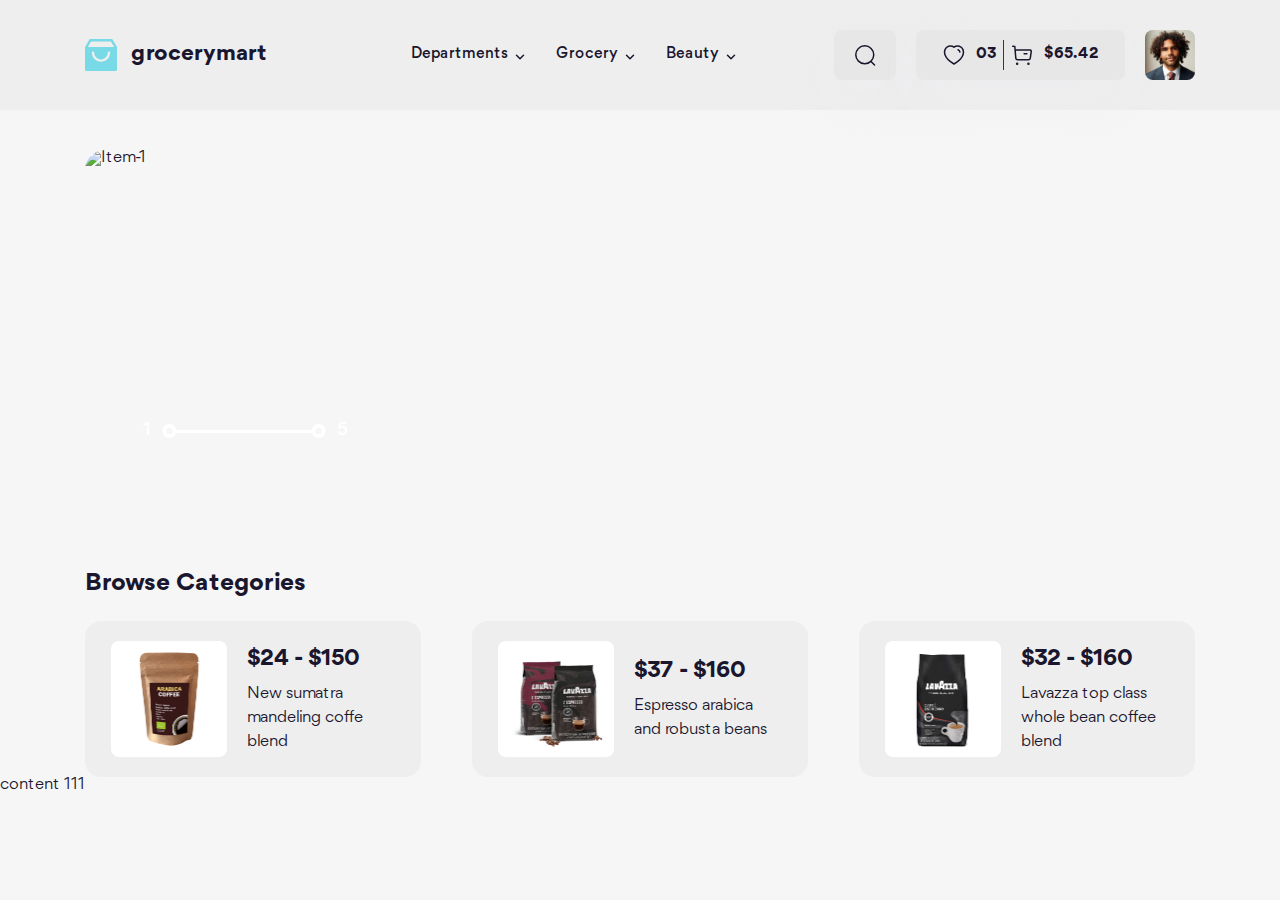
==== commit aa2b80f6: "sửa nỗi Browse Categories" ====
--- a/index.html
+++ b/index.html
@@ -56,7 +56,7 @@
             <!-- Browse Categories -->
             <section class="home__container">
                 <h2 class="home__heading">Browse Categories</h2>
-                <div class="row row-cols-3 row-cols-md-1">
+                <div class="home__cate row row-cols-3 row-cols-md-1">
                     <!-- Category Item 1 -->
                     <div class="col">
                         <article class="cate-item">
--- a/assets/css/main.css
+++ b/assets/css/main.css
@@ -98,18 +98,13 @@
 .container-fluid, .container {
   --grid-gutter-x: 30px;
   --grid-gutter-y: 0;
-  width: 100%;
+  width: 1370px;
   margin-left: auto;
   margin-right: auto;
 }
 
 .container {
   width: 1370px;
-}
-@media (max-width: 767.98px) {
-  .container {
-    width: 100%;
-  }
 }
 
 .row {
@@ -127,7 +122,205 @@
   flex: 1 0;
 }
 
-@media (min-width: 1400px) {
+.row-cols-1 > * {
+  flex: 0 0 auto;
+  width: 100%;
+}
+
+.row-cols-2 > * {
+  flex: 0 0 auto;
+  width: 50%;
+}
+
+.row-cols-3 > * {
+  flex: 0 0 auto;
+  width: 33.3333333333%;
+}
+
+.row-cols-4 > * {
+  flex: 0 0 auto;
+  width: 25%;
+}
+
+.row-cols-5 > * {
+  flex: 0 0 auto;
+  width: 20%;
+}
+
+.row-cols-6 > * {
+  flex: 0 0 auto;
+  width: 16.6666666667%;
+}
+
+.col-1 {
+  flex: 0 0 auto;
+  width: 8.3333333333%;
+}
+
+.col-2 {
+  flex: 0 0 auto;
+  width: 16.6666666667%;
+}
+
+.col-3 {
+  flex: 0 0 auto;
+  width: 25%;
+}
+
+.col-4 {
+  flex: 0 0 auto;
+  width: 33.3333333333%;
+}
+
+.col-5 {
+  flex: 0 0 auto;
+  width: 41.6666666667%;
+}
+
+.col-6 {
+  flex: 0 0 auto;
+  width: 50%;
+}
+
+.col-7 {
+  flex: 0 0 auto;
+  width: 58.3333333333%;
+}
+
+.col-8 {
+  flex: 0 0 auto;
+  width: 66.6666666667%;
+}
+
+.col-9 {
+  flex: 0 0 auto;
+  width: 75%;
+}
+
+.col-10 {
+  flex: 0 0 auto;
+  width: 83.3333333333%;
+}
+
+.col-11 {
+  flex: 0 0 auto;
+  width: 91.6666666667%;
+}
+
+.col-12 {
+  flex: 0 0 auto;
+  width: 100%;
+}
+
+.offset-0 {
+  margin-left: 0;
+}
+
+.offset-1 {
+  margin-left: 8.3333333333%;
+}
+
+.offset-2 {
+  margin-left: 16.6666666667%;
+}
+
+.offset-3 {
+  margin-left: 25%;
+}
+
+.offset-4 {
+  margin-left: 33.3333333333%;
+}
+
+.offset-5 {
+  margin-left: 41.6666666667%;
+}
+
+.offset-6 {
+  margin-left: 50%;
+}
+
+.offset-7 {
+  margin-left: 58.3333333333%;
+}
+
+.offset-8 {
+  margin-left: 66.6666666667%;
+}
+
+.offset-9 {
+  margin-left: 75%;
+}
+
+.offset-10 {
+  margin-left: 83.3333333333%;
+}
+
+.offset-11 {
+  margin-left: 91.6666666667%;
+}
+
+.g-0,
+.gx-0 {
+  --grid-gutter-x: 0px;
+}
+
+.g-0,
+.gy-0 {
+  --grid-gutter-y: 0px;
+}
+
+.g-1,
+.gx-1 {
+  --grid-gutter-x: 7.5px;
+}
+
+.g-1,
+.gy-1 {
+  --grid-gutter-y: 7.5px;
+}
+
+.g-2,
+.gx-2 {
+  --grid-gutter-x: 15px;
+}
+
+.g-2,
+.gy-2 {
+  --grid-gutter-y: 15px;
+}
+
+.g-3,
+.gx-3 {
+  --grid-gutter-x: 30px;
+}
+
+.g-3,
+.gy-3 {
+  --grid-gutter-y: 30px;
+}
+
+.g-4,
+.gx-4 {
+  --grid-gutter-x: 45px;
+}
+
+.g-4,
+.gy-4 {
+  --grid-gutter-y: 45px;
+}
+
+.g-5,
+.gx-5 {
+  --grid-gutter-x: 90px;
+}
+
+.g-5,
+.gy-5 {
+  --grid-gutter-y: 90px;
+}
+
+@media (max-width: 1399.98px) {
   .container {
     max-width: 1140px;
   }
@@ -288,7 +481,7 @@
     --grid-gutter-y: 90px;
   }
 }
-@media (min-width: 1200px) {
+@media (max-width: 1199.98px) {
   .container {
     max-width: 960px;
   }
@@ -449,7 +642,7 @@
     --grid-gutter-y: 90px;
   }
 }
-@media (min-width: 992px) {
+@media (max-width: 991.98px) {
   .container {
     max-width: 720px;
   }
@@ -610,7 +803,7 @@
     --grid-gutter-y: 90px;
   }
 }
-@media (min-width: 768px) {
+@media (max-width: 767.98px) {
   .container {
     max-width: 540px;
   }
@@ -771,7 +964,7 @@
     --grid-gutter-y: 90px;
   }
 }
-@media (min-width: 576px) {
+@media (max-width: 575.98px) {
   .container {
     max-width: 100%;
   }
@@ -932,204 +1125,6 @@
     --grid-gutter-y: 90px;
   }
 }
-.row-cols-1 > * {
-  flex: 0 0 auto;
-  width: 100%;
-}
-
-.row-cols-2 > * {
-  flex: 0 0 auto;
-  width: 50%;
-}
-
-.row-cols-3 > * {
-  flex: 0 0 auto;
-  width: 33.3333333333%;
-}
-
-.row-cols-4 > * {
-  flex: 0 0 auto;
-  width: 25%;
-}
-
-.row-cols-5 > * {
-  flex: 0 0 auto;
-  width: 20%;
-}
-
-.row-cols-6 > * {
-  flex: 0 0 auto;
-  width: 16.6666666667%;
-}
-
-.col-1 {
-  flex: 0 0 auto;
-  width: 8.3333333333%;
-}
-
-.col-2 {
-  flex: 0 0 auto;
-  width: 16.6666666667%;
-}
-
-.col-3 {
-  flex: 0 0 auto;
-  width: 25%;
-}
-
-.col-4 {
-  flex: 0 0 auto;
-  width: 33.3333333333%;
-}
-
-.col-5 {
-  flex: 0 0 auto;
-  width: 41.6666666667%;
-}
-
-.col-6 {
-  flex: 0 0 auto;
-  width: 50%;
-}
-
-.col-7 {
-  flex: 0 0 auto;
-  width: 58.3333333333%;
-}
-
-.col-8 {
-  flex: 0 0 auto;
-  width: 66.6666666667%;
-}
-
-.col-9 {
-  flex: 0 0 auto;
-  width: 75%;
-}
-
-.col-10 {
-  flex: 0 0 auto;
-  width: 83.3333333333%;
-}
-
-.col-11 {
-  flex: 0 0 auto;
-  width: 91.6666666667%;
-}
-
-.col-12 {
-  flex: 0 0 auto;
-  width: 100%;
-}
-
-.offset-0 {
-  margin-left: 0;
-}
-
-.offset-1 {
-  margin-left: 8.3333333333%;
-}
-
-.offset-2 {
-  margin-left: 16.6666666667%;
-}
-
-.offset-3 {
-  margin-left: 25%;
-}
-
-.offset-4 {
-  margin-left: 33.3333333333%;
-}
-
-.offset-5 {
-  margin-left: 41.6666666667%;
-}
-
-.offset-6 {
-  margin-left: 50%;
-}
-
-.offset-7 {
-  margin-left: 58.3333333333%;
-}
-
-.offset-8 {
-  margin-left: 66.6666666667%;
-}
-
-.offset-9 {
-  margin-left: 75%;
-}
-
-.offset-10 {
-  margin-left: 83.3333333333%;
-}
-
-.offset-11 {
-  margin-left: 91.6666666667%;
-}
-
-.g-0,
-.gx-0 {
-  --grid-gutter-x: 0px;
-}
-
-.g-0,
-.gy-0 {
-  --grid-gutter-y: 0px;
-}
-
-.g-1,
-.gx-1 {
-  --grid-gutter-x: 7.5px;
-}
-
-.g-1,
-.gy-1 {
-  --grid-gutter-y: 7.5px;
-}
-
-.g-2,
-.gx-2 {
-  --grid-gutter-x: 15px;
-}
-
-.g-2,
-.gy-2 {
-  --grid-gutter-y: 15px;
-}
-
-.g-3,
-.gx-3 {
-  --grid-gutter-x: 30px;
-}
-
-.g-3,
-.gy-3 {
-  --grid-gutter-y: 30px;
-}
-
-.g-4,
-.gx-4 {
-  --grid-gutter-x: 45px;
-}
-
-.g-4,
-.gy-4 {
-  --grid-gutter-y: 45px;
-}
-
-.g-5,
-.gx-5 {
-  --grid-gutter-x: 90px;
-}
-
-.g-5,
-.gy-5 {
-  --grid-gutter-y: 90px;
-}
-
 .d-block {
   display: block !important;
 }
@@ -1237,6 +1232,7 @@
   --cate-item-thumb-bg:#171C28;
   --cate-title-color:#FFFFFF;
   --cate-item-desc-color:#fff;
+  --cate-item-bg-md-color:#171C28;
 }
 @media (max-width: 991.98px) {
   html.dark {
@@ -1264,6 +1260,7 @@
   --cate-item-thumb-bg:#fff;
   --cate-title-color:#000000;
   --cate-item-desc-color:#1A162E;
+  --cate-item-bg-md-color:#fff;
 }
 @media (max-width: 991.98px) {
   html {
@@ -1826,25 +1823,65 @@
 
 .cate-item {
   display: flex;
-  align-items: center;
   height: 156px;
   padding: 20px 26px;
   gap: 20px;
   border-radius: 16px;
   background: var(--cate-item-bg);
 }
+@media (max-width: 1199.98px) {
+  .cate-item {
+    flex-direction: column;
+    height: 100%;
+  }
+}
+@media (max-width: 767.98px) {
+  .cate-item {
+    flex-direction: row;
+    background: var(--cate-item-bg-md-color);
+    column-gap: 5px;
+  }
+}
 .cate-item__thumb {
   width: 116px;
+  display: block;
   height: 116px;
   object-fit: contain;
   background: var(--cate-item-thumb-bg);
   padding: 11px, 20px, 11px, 20px;
   border-radius: 8px;
 }
+@media (max-width: 1199.98px) {
+  .cate-item__thumb {
+    margin: 0 auto;
+    width: 100%;
+  }
+}
+@media (max-width: 767.98px) {
+  .cate-item__thumb {
+    margin: 0 0;
+    width: 116px;
+  }
+}
+.cate-item__info {
+  display: flex;
+  flex-direction: column;
+  justify-content: center;
+}
+@media (max-width: 1399.98px) {
+  .cate-item__info {
+    padding-right: 0px;
+  }
+}
 .cate-item__title {
   font-size: 2.2rem;
   font-weight: 700;
   line-height: 145.45%;
+}
+@media (max-width: 767.98px) {
+  .cate-item__title {
+    width: max-content;
+  }
 }
 .cate-item__desc {
   margin-top: 6px;
@@ -1869,5 +1906,18 @@
   line-height: 141.66%;
   color: var(--text-color);
 }
+.home__cate {
+  --grid-gutter-x:51px;
+}
+@media (max-width: 1199.98px) {
+  .home__cate {
+    --grid-gutter-x:30px;
+  }
+}
+@media (max-width: 767.98px) {
+  .home__cate {
+    --grid-gutter-y:30px;
+  }
+}
 
 /*# sourceMappingURL=main.css.map */
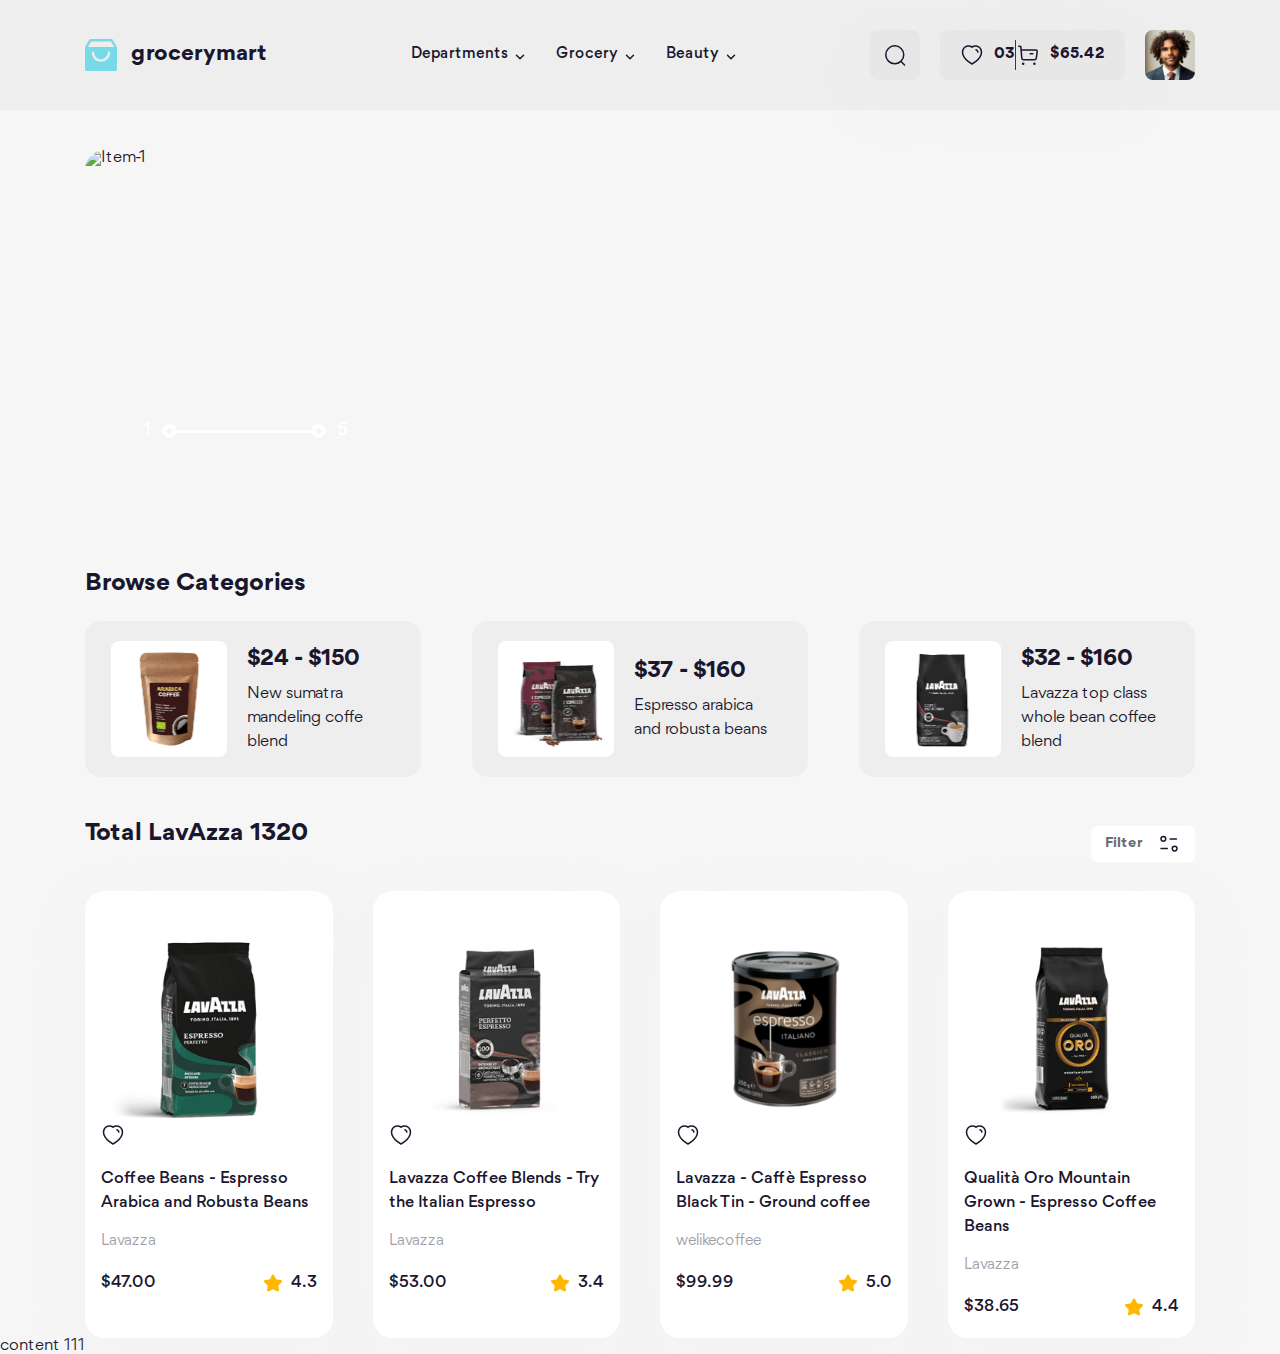
==== commit 130a1db3: "bug reponsive filter" ====
--- a/index.html
+++ b/index.html
@@ -92,13 +92,115 @@
                     </div>
                 </div>
             </section>
+
             <!-- Browse Categories -->
             <section class="home__Products">
-
+                <div class="home__row">
+                    <div class="home__heading">Total LavAzza 1320</div>
+                    <button class="filter-btn">
+                        Filter
+                        <img src="./assets/img/category/filter.svg" alt="Filter" class="filter-btn__icon">
+                    </button>
             </section>
+            <div class="product__cate row row-cols-4 row-cols-lg-2 row-cols-md-1">
+                <!-- Product Item-1 -->
+                <div class="row">
+                    <article class="product-card">
+                        <div class="product-card__img-wrap">
+                            <a href="#!">
+                                <img src="./assets/img/product/Item-1.png" alt="" class="product-card__thumb">
+                            </a>
+                            <button class="like-btn like-btn--liked product-card__like-btn">
+                                <img src="./assets/icons/heart.svg" alt="" class="like-btn__icon">
+                            </button>
+                        </div>
+                        <h3 class="product-card__title">
+                            <a href="#!">
+                                Coffee Beans - Espresso Arabica and Robusta Beans
+                            </a>
+                        </h3>
+                        <p class="product-card__brand">Lavazza</p>
+                        <div class="product-card__row">
+                            <span class="product-card__price">$47.00</span>
+                            <img src="./assets/img/category/star.svg" alt="" class="product-card__star">
+                            <span class="product-card__acore">4.3</span>
+                        </div>
+                    </article>
+                </div>
+                <!-- Product Item-2 -->
+                <div class="row">
+                    <article class="product-card">
+                        <div class="product-card__img-wrap">
+                            <a href="#!">
+                                <img src="./assets/img/product/Item-2.png" alt="" class="product-card__thumb">
+                            </a>
+                            <button class="like-btn like-btn--liked product-card__like-btn">
+                                <img src="./assets/icons/heart.svg" alt="" class="like-btn__icon">
+                            </button>
+                        </div>
+                        <h3 class="product-card__title">
+                            <a href="#!">
+                                Lavazza Coffee Blends - Try the Italian Espresso
+                            </a>
+                        </h3>
+                        <p class="product-card__brand">Lavazza</p>
+                        <div class="product-card__row">
+                            <span class="product-card__price">$53.00</span>
+                            <img src="./assets/img/category/star.svg" alt="" class="product-card__star">
+                            <span class="product-card__acore">3.4</span>
+                        </div>
+                    </article>
+                </div>
+                <!-- Product Item-3 -->
+                <div class="row">
+                    <article class="product-card">
+                        <div class="product-card__img-wrap">
+                            <a href="#!">
+                                <img src="./assets/img/product/Item-3.png" alt="" class="product-card__thumb">
+                            </a>
+                            <button class="like-btn like-btn--liked product-card__like-btn">
+                                <img src="./assets/icons/heart.svg" alt="" class="like-btn__icon">
+                            </button>
+                        </div>
+                        <h3 class="product-card__title">
+                            <a href="#!">
+                                Lavazza - Caffè Espresso Black Tin - Ground coffee
+                            </a>
+                        </h3>
+                        <p class="product-card__brand">welikecoffee</p>
+                        <div class="product-card__row">
+                            <span class="product-card__price">$99.99</span>
+                            <img src="./assets/img/category/star.svg" alt="" class="product-card__star">
+                            <span class="product-card__acore">5.0</span>
+                        </div>
+                    </article>
+                </div>
+                <!-- Product Item-4 -->
+                <div class="row">
+                    <article class="product-card">
+                        <div class="product-card__img-wrap">
+                            <a href="#!">
+                                <img src="./assets/img/product/Item-4.png" alt="" class="product-card__thumb">
+                            </a>
+                            <button class="like-btn like-btn--liked product-card__like-btn">
+                                <img src="./assets/icons/heart.svg" alt="" class="like-btn__icon">
+                            </button>
+                        </div>
+                        <h3 class="product-card__title">
+                            <a href="#!">
+                                Qualità Oro Mountain Grown - Espresso Coffee Beans
+                            </a>
+                        </h3>
+                        <p class="product-card__brand">Lavazza</p>
+                        <div class="product-card__row">
+                            <span class="product-card__price">$38.65</span>
+                            <img src="./assets/img/category/star.svg" alt="" class="product-card__star">
+                            <span class="product-card__acore">4.4</span>
+                        </div>
+                    </article>
+                </div>
+            </div>
         </div>
-    </div>
-    </div>
     </div>
     <!-- Footer -->
     <footer id="footer"></footer>
--- a/assets/css/main.css
+++ b/assets/css/main.css
@@ -78,6 +78,8 @@
   border: none;
   outline: none;
   background: transparent;
+  padding: 0;
+  cursor: pointer;
 }
 
 a, img, button, input, template, select {
@@ -1228,11 +1230,18 @@
   --menu-column--list--link-color:#B9BABE;
   --sidebar-bg:#292E39;
   --slidebar-shadow: 0px 40px 90px 20px #171C2866;
-  --cate-item-bg:#292E39;
+  --cate-item-bg:#363c49;
   --cate-item-thumb-bg:#171C28;
   --cate-title-color:#FFFFFF;
   --cate-item-desc-color:#fff;
   --cate-item-bg-md-color:#171C28;
+  --filter-button-color:#fff;
+  --filter-button-bg-color:#171C28;
+  --product-card-bg-color:#171C28;
+  --product-card-shadow-color:0px 20px 60px 10px #00000033;
+  --product-card-title-color:#fff;
+  --product-card-brand-color:#9E9DA8;
+  --product-card-price-color:#fff;
 }
 @media (max-width: 991.98px) {
   html.dark {
@@ -1261,6 +1270,13 @@
   --cate-title-color:#000000;
   --cate-item-desc-color:#1A162E;
   --cate-item-bg-md-color:#fff;
+  --filter-button-color:#6C6C72;
+  --filter-button-bg-color:#FFFFFF;
+  --product-card-bg-color:#fff;
+  --product-card-shadow-color:0px 20px 60px 10px #EDEDF633;
+  --product-card-title-color:#1A162E;
+  --product-card-brand-color:#9E9DA8;
+  --product-card-price-color:#1A162E;
 }
 @media (max-width: 991.98px) {
   html {
@@ -1891,6 +1907,85 @@
   color: var(--cate-item-desc-color);
 }
 
+.filter-btn {
+  display: flex;
+  align-items: center;
+  font-size: 1.4rem;
+  font-weight: 700;
+  line-height: 142.85%;
+  height: 36px;
+  color: var(--filter-button-color);
+  gap: 14px;
+  border-radius: 6px;
+  background: var(--filter-button-bg-color);
+  padding: 0 14px;
+}
+
+.product__cate {
+  margin: 0 auto;
+  justify-content: space-between;
+  margin-top: 20px;
+}
+@media (max-width: 991.98px) {
+  .product__cate {
+    --grid-gutter-y:20px;
+  }
+}
+@media (max-width: 767.98px) {
+  .product__cate {
+    display: flex;
+  }
+}
+
+.product-card {
+  padding: 16px;
+  border-radius: 20px;
+  background: var(--product-card-bg-color);
+  box-shadow: var(--product-card-shadow-color);
+}
+.product-card__img-wrap {
+  position: relative;
+  padding-top: 100%;
+}
+.product-card__thumb {
+  position: absolute;
+  top: 0;
+  left: 0;
+  width: 100%;
+  height: 100%;
+  object-fit: contain;
+}
+.product-card__title {
+  margin-top: 16px;
+  font-size: 1.6rem;
+  font-weight: 500;
+  line-height: 150%;
+  color: var(--product-card-title-color);
+}
+.product-card__row {
+  display: flex;
+  align-items: center;
+}
+.product-card__brand {
+  margin: 16px 0;
+  font-size: 1.5rem;
+  font-weight: 400;
+  line-height: 146.66%;
+  color: var(--product-card-brand-color);
+}
+.product-card__price, .product-card__acore {
+  font-size: 1.6rem;
+  font-weight: 500;
+  line-height: 150%;
+  color: var(--product-card-price-color);
+}
+.product-card__star {
+  margin-left: auto;
+}
+.product-card__acore {
+  padding: 3px 0 3px 6px;
+}
+
 .home__container {
   margin-top: 40px;
 }
@@ -1908,6 +2003,7 @@
 }
 .home__cate {
   --grid-gutter-x:51px;
+  margin-bottom: 40px;
 }
 @media (max-width: 1199.98px) {
   .home__cate {
@@ -1919,5 +2015,10 @@
     --grid-gutter-y:30px;
   }
 }
+.home__row {
+  display: flex;
+  align-items: center;
+  justify-content: space-between;
+}
 
 /*# sourceMappingURL=main.css.map */
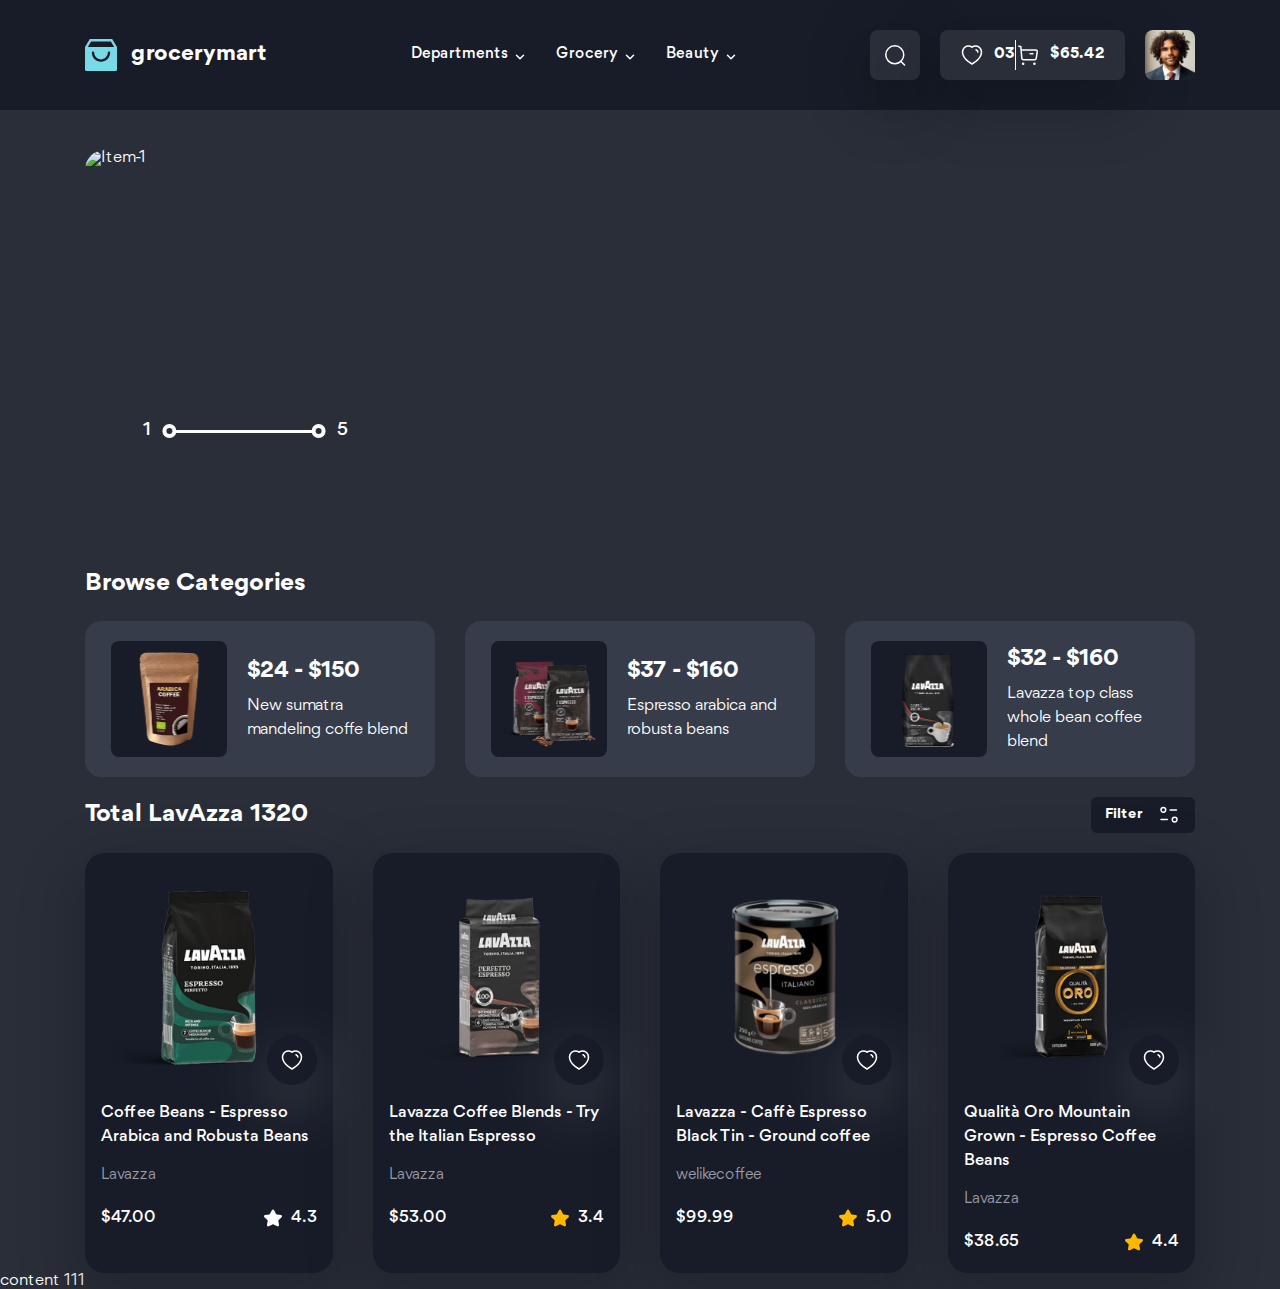
==== commit 95ee6d16: "public double diemMarketing;" ====
--- a/index.html
+++ b/index.html
@@ -1,5 +1,5 @@
 <!DOCTYPE html>
-<html lang="en" class="">
+<html lang="en" class="dark">
 
 <head>
     <meta charset="UTF-8">
@@ -55,7 +55,9 @@
             </section>
             <!-- Browse Categories -->
             <section class="home__container">
-                <h2 class="home__heading">Browse Categories</h2>
+                <div class="home__row">
+                    <h2 class="home__heading">Browse Categories</h2>
+                </div>
                 <div class="home__cate row row-cols-3 row-cols-md-1">
                     <!-- Category Item 1 -->
                     <div class="col">
@@ -99,10 +101,10 @@
                     <div class="home__heading">Total LavAzza 1320</div>
                     <button class="filter-btn">
                         Filter
-                        <img src="./assets/img/category/filter.svg" alt="Filter" class="filter-btn__icon">
+                        <img src="./assets/img/category/filter.svg" alt="Filter" class="icon filter-btn__icon">
                     </button>
             </section>
-            <div class="product__cate row row-cols-4 row-cols-lg-2 row-cols-md-1">
+            <div class="product__cate row row-cols-4 row-cols-lg-2 row-cols-md-1 g-lg-2">
                 <!-- Product Item-1 -->
                 <div class="row">
                     <article class="product-card">
@@ -122,7 +124,7 @@
                         <p class="product-card__brand">Lavazza</p>
                         <div class="product-card__row">
                             <span class="product-card__price">$47.00</span>
-                            <img src="./assets/img/category/star.svg" alt="" class="product-card__star">
+                            <img src="./assets/img/category/star.svg" alt="" class="product-card__star icon">
                             <span class="product-card__acore">4.3</span>
                         </div>
                     </article>
--- a/assets/css/main.css
+++ b/assets/css/main.css
@@ -1272,6 +1272,7 @@
   --cate-item-bg-md-color:#fff;
   --filter-button-color:#6C6C72;
   --filter-button-bg-color:#FFFFFF;
+  --like-btn-shadow:rgba(124, 124, 124, 0.2);
   --product-card-bg-color:#fff;
   --product-card-shadow-color:0px 20px 60px 10px #EDEDF633;
   --product-card-title-color:#1A162E;
@@ -1921,19 +1922,31 @@
   padding: 0 14px;
 }
 
+.like-btn {
+  display: flex;
+  align-items: center;
+  justify-content: center;
+  width: 50px;
+  height: 50px;
+  border-radius: 50%;
+  box-shadow: 0px 20px 60px var(--like-btn-shadow);
+  filter: var(--icon-color);
+}
+
 .product__cate {
   margin: 0 auto;
   justify-content: space-between;
   margin-top: 20px;
 }
-@media (max-width: 991.98px) {
-  .product__cate {
-    --grid-gutter-y:20px;
-  }
-}
 @media (max-width: 767.98px) {
   .product__cate {
-    display: flex;
+    margin: 0px 13%;
+    width: 77%;
+  }
+}
+@media (max-width: 991.98px) {
+  .product__cate {
+    margin-top: 0px;
   }
 }
 
@@ -1985,6 +1998,11 @@
 .product-card__acore {
   padding: 3px 0 3px 6px;
 }
+.product-card__like-btn {
+  position: absolute;
+  bottom: 0px;
+  right: 0px;
+}
 
 .home__container {
   margin-top: 40px;
@@ -1995,7 +2013,6 @@
   }
 }
 .home__heading {
-  margin-bottom: 20px;
   font-size: 2.4rem;
   font-weight: 700;
   line-height: 141.66%;
@@ -2003,11 +2020,16 @@
 }
 .home__cate {
   --grid-gutter-x:51px;
-  margin-bottom: 40px;
-}
-@media (max-width: 1199.98px) {
+  margin-bottom: 20px;
+}
+@media (max-width: 1399.98px) {
   .home__cate {
     --grid-gutter-x:30px;
+  }
+}
+@media (max-width: 991.98px) {
+  .home__cate {
+    margin-bottom: 20px;
   }
 }
 @media (max-width: 767.98px) {
@@ -2019,6 +2041,12 @@
   display: flex;
   align-items: center;
   justify-content: space-between;
+  margin-bottom: 20px;
+}
+@media (max-width: 991.98px) {
+  .home__row {
+    margin-bottom: 0px;
+  }
 }
 
 /*# sourceMappingURL=main.css.map */
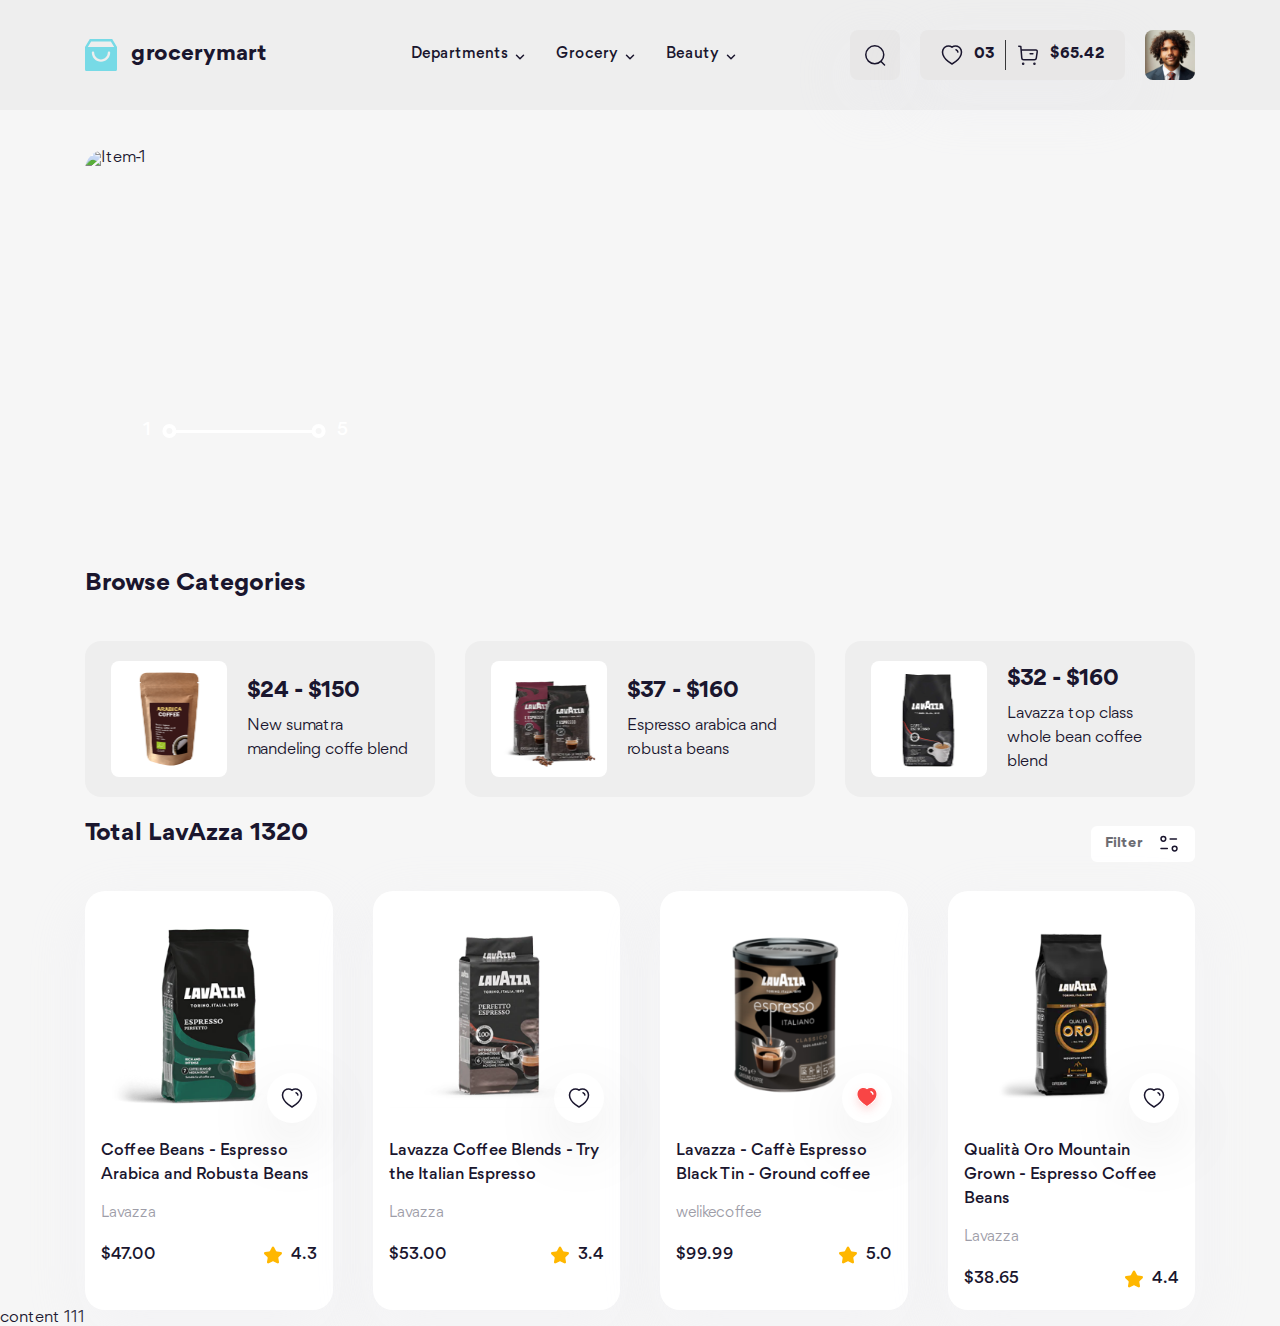
==== commit 0df1bb56: "Sửa lỗi phần danh sách sản phẩm" ====
--- a/index.html
+++ b/index.html
@@ -1,5 +1,5 @@
 <!DOCTYPE html>
-<html lang="en" class="dark">
+<html lang="en" class="">
 
 <head>
     <meta charset="UTF-8">
@@ -112,56 +112,58 @@
                             <a href="#!">
                                 <img src="./assets/img/product/Item-1.png" alt="" class="product-card__thumb">
                             </a>
+                            <button class="like-btn  product-card__like-btn">
+                                <img src="./assets/icons/heart.svg" alt="" class="like-btn__icon">
+                                <img src="./assets/img/category/heart-red.svg" alt="" class="like-btn__icon--liked">
+                            </button>
+                        </div>
+                        <h3 class="product-card__title">
+                            <a href="#!">
+                                Coffee Beans - Espresso Arabica and Robusta Beans
+                            </a>
+                        </h3>
+                        <p class="product-card__brand">Lavazza</p>
+                        <div class="product-card__row">
+                            <span class="product-card__price">$47.00</span>
+                            <img src="./assets/img/category/star.svg" alt="" class="product-card__star">
+                            <span class="product-card__acore">4.3</span>
+                        </div>
+                    </article>
+                </div>
+                <!-- Product Item-2 -->
+                <div class="row">
+                    <article class="product-card">
+                        <div class="product-card__img-wrap">
+                            <a href="#!">
+                                <img src="./assets/img/product/Item-2.png" alt="" class="product-card__thumb">
+                            </a>
+                            <button class="like-btn  product-card__like-btn">
+                                <img src="./assets/icons/heart.svg" alt="" class="like-btn__icon icon">
+                            </button>
+                        </div>
+                        <h3 class="product-card__title">
+                            <a href="#!">
+                                Lavazza Coffee Blends - Try the Italian Espresso
+                            </a>
+                        </h3>
+                        <p class="product-card__brand">Lavazza</p>
+                        <div class="product-card__row">
+                            <span class="product-card__price">$53.00</span>
+                            <img src="./assets/img/category/star.svg" alt="" class="product-card__star">
+                            <span class="product-card__acore">3.4</span>
+                        </div>
+                    </article>
+                </div>
+                <!-- Product Item-3 -->
+                <div class="row">
+                    <article class="product-card">
+                        <div class="product-card__img-wrap">
+                            <a href="#!">
+                                <img src="./assets/img/product/Item-3.png" alt="" class="product-card__thumb">
+                            </a>
                             <button class="like-btn like-btn--liked product-card__like-btn">
                                 <img src="./assets/icons/heart.svg" alt="" class="like-btn__icon">
-                            </button>
-                        </div>
-                        <h3 class="product-card__title">
-                            <a href="#!">
-                                Coffee Beans - Espresso Arabica and Robusta Beans
-                            </a>
-                        </h3>
-                        <p class="product-card__brand">Lavazza</p>
-                        <div class="product-card__row">
-                            <span class="product-card__price">$47.00</span>
-                            <img src="./assets/img/category/star.svg" alt="" class="product-card__star icon">
-                            <span class="product-card__acore">4.3</span>
-                        </div>
-                    </article>
-                </div>
-                <!-- Product Item-2 -->
-                <div class="row">
-                    <article class="product-card">
-                        <div class="product-card__img-wrap">
-                            <a href="#!">
-                                <img src="./assets/img/product/Item-2.png" alt="" class="product-card__thumb">
-                            </a>
-                            <button class="like-btn like-btn--liked product-card__like-btn">
-                                <img src="./assets/icons/heart.svg" alt="" class="like-btn__icon">
-                            </button>
-                        </div>
-                        <h3 class="product-card__title">
-                            <a href="#!">
-                                Lavazza Coffee Blends - Try the Italian Espresso
-                            </a>
-                        </h3>
-                        <p class="product-card__brand">Lavazza</p>
-                        <div class="product-card__row">
-                            <span class="product-card__price">$53.00</span>
-                            <img src="./assets/img/category/star.svg" alt="" class="product-card__star">
-                            <span class="product-card__acore">3.4</span>
-                        </div>
-                    </article>
-                </div>
-                <!-- Product Item-3 -->
-                <div class="row">
-                    <article class="product-card">
-                        <div class="product-card__img-wrap">
-                            <a href="#!">
-                                <img src="./assets/img/product/Item-3.png" alt="" class="product-card__thumb">
-                            </a>
-                            <button class="like-btn like-btn--liked product-card__like-btn">
-                                <img src="./assets/icons/heart.svg" alt="" class="like-btn__icon">
+                                <img src="./assets/img/category/heart-red.svg" alt="" class="like-btn__icon--liked">
                             </button>
                         </div>
                         <h3 class="product-card__title">
@@ -184,7 +186,7 @@
                             <a href="#!">
                                 <img src="./assets/img/product/Item-4.png" alt="" class="product-card__thumb">
                             </a>
-                            <button class="like-btn like-btn--liked product-card__like-btn">
+                            <button class="like-btn  product-card__like-btn">
                                 <img src="./assets/icons/heart.svg" alt="" class="like-btn__icon">
                             </button>
                         </div>
--- a/assets/css/main.css
+++ b/assets/css/main.css
@@ -90,6 +90,13 @@
 
 .icon {
   filter: var(--icon-color);
+}
+
+@media (max-width: 575.98px) {
+  .container {
+    padding-left: 20px !important;
+    padding-rightx: 20px !important;
+  }
 }
 
 .row > *, .container-fluid, .container {
@@ -1507,6 +1514,9 @@
   display: block;
   cursor: pointer;
 }
+.top-atc__separate {
+  margin: 0 10px;
+}
 
 .nav-btn {
   height: 50px;
@@ -1930,7 +1940,19 @@
   height: 50px;
   border-radius: 50%;
   box-shadow: 0px 20px 60px var(--like-btn-shadow);
-  filter: var(--icon-color);
+}
+.like-btn:not(.like-btn--liked) .like-btn__icon--liked {
+  display: none;
+}
+.like-btn--liked .like-btn__icon {
+  display: none;
+}
+.like-btn__icon--liked {
+  margin-top: 6px;
+}
+
+.product-card {
+  width: 100%;
 }
 
 .product__cate {
@@ -1940,8 +1962,7 @@
 }
 @media (max-width: 767.98px) {
   .product__cate {
-    margin: 0px 13%;
-    width: 77%;
+    margin-left: 10px;
   }
 }
 @media (max-width: 991.98px) {
@@ -2018,6 +2039,16 @@
   line-height: 141.66%;
   color: var(--text-color);
 }
+@media (max-width: 1399.98px) {
+  .home__heading {
+    margin-bottom: 20px;
+  }
+}
+@media (max-width: 991.98px) {
+  .home__heading {
+    margin-bottom: 0px;
+  }
+}
 .home__cate {
   --grid-gutter-x:51px;
   margin-bottom: 20px;
@@ -2030,11 +2061,13 @@
 @media (max-width: 991.98px) {
   .home__cate {
     margin-bottom: 20px;
+    margin-top: 20px;
   }
 }
 @media (max-width: 767.98px) {
   .home__cate {
     --grid-gutter-y:30px;
+    margin-top: 0px;
   }
 }
 .home__row {
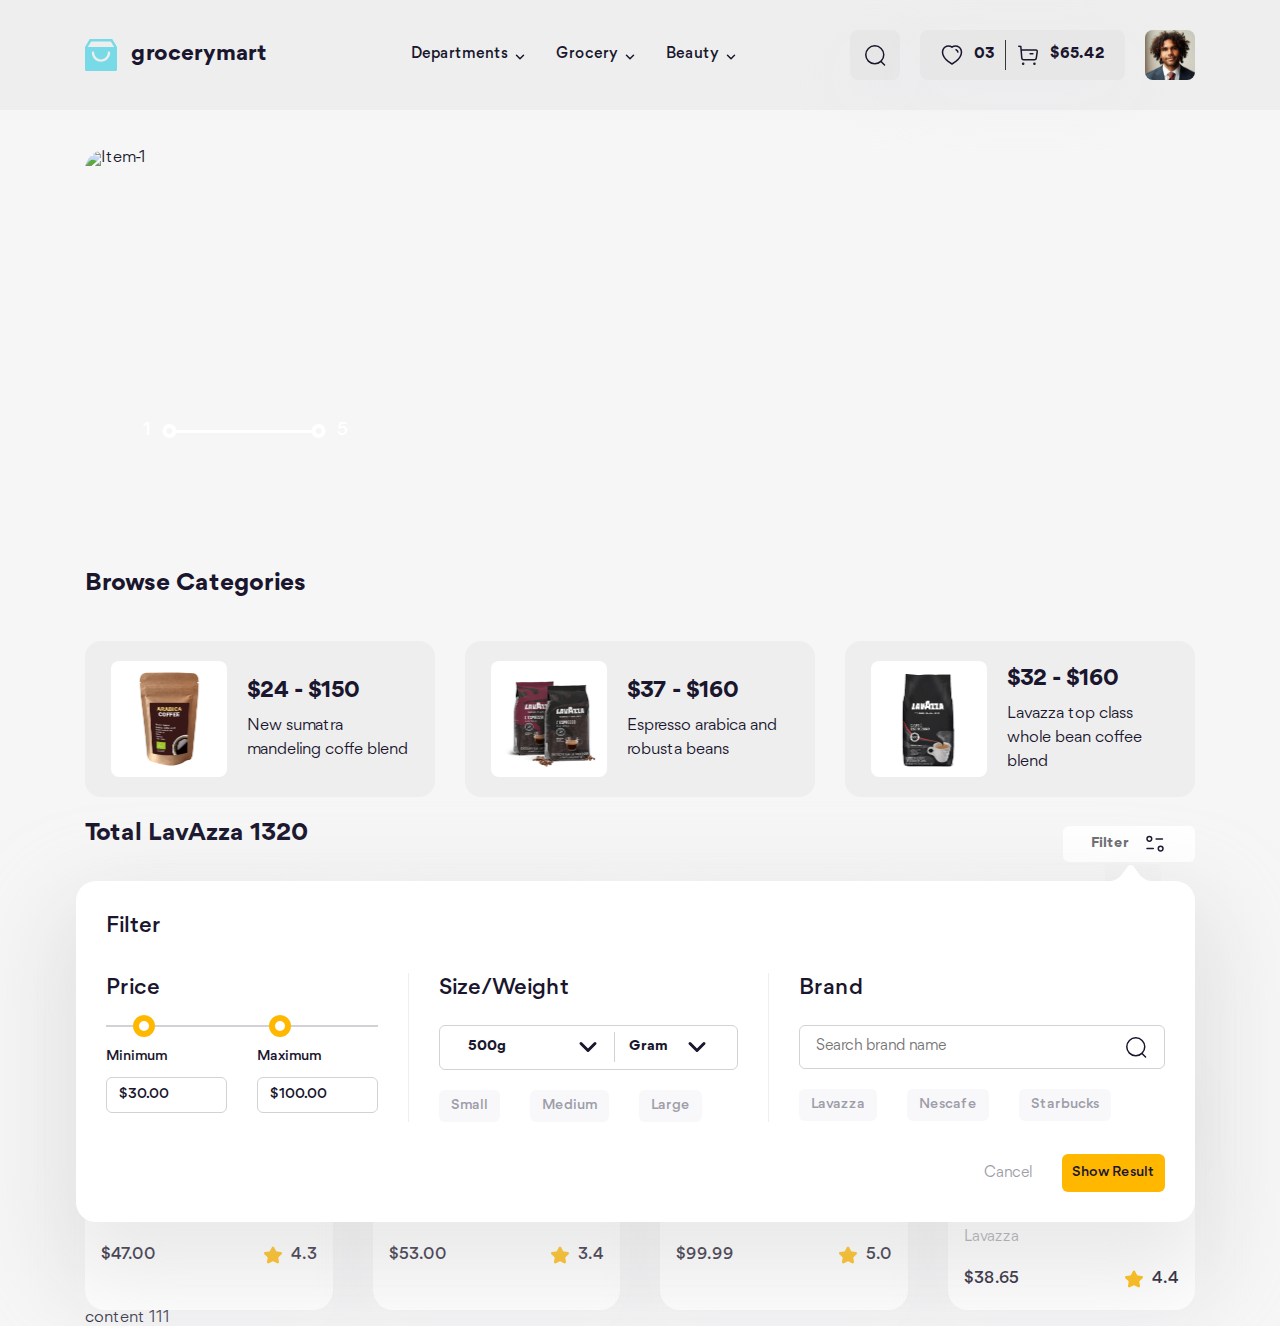
==== commit bcfce986: "Làm form filter sản phẩm #4" ====
--- a/index.html
+++ b/index.html
@@ -33,7 +33,7 @@
         <!-- Slideshow -->
         <div class="slideshow home">
             <!-- Slideshow -->
-            <section class="home__container">
+            <div class="home__container">
                 <div class="slideshow">
                     <div class="slideshow__inner">
                         <div class="slideshow__item">
@@ -52,165 +52,255 @@
                         <span class="slideshow__slider"></span>
                         <span class="slideshow__num">5</span>
                     </div>
-            </section>
-            <!-- Browse Categories -->
-            <section class="home__container">
-                <div class="home__row">
-                    <h2 class="home__heading">Browse Categories</h2>
                 </div>
-                <div class="home__cate row row-cols-3 row-cols-md-1">
-                    <!-- Category Item 1 -->
-                    <div class="col">
-                        <article class="cate-item">
-                            <img src="./assets/img/category-item/item-1.png" alt="Item-1" class="cate-item__thumb">
-                            <!-- Có heading lên sử dụng được thẻ section -->
-                            <section class="cate-item__info">
-                                <h3 class="cate-item__title">$24 - $150</h3>
-                                <p class="cate-item__desc">New sumatra mandeling coffe blend</p>
-                            </section>
+                <!-- Browse Categories -->
+                <section class="home__container">
+                    <div class="home__row">
+                        <h2 class="home__heading">Browse Categories</h2>
+                    </div>
+                    <div class="home__cate row row-cols-3 row-cols-md-1">
+                        <!-- Category Item 1 -->
+                        <div class="col">
+                            <a href="#!">
+                                <article class="cate-item">
+                                    <img src="./assets/img/category-item/item-1.png" alt="Item-1"
+                                        class="cate-item__thumb">
+                                    <!-- Có heading lên sử dụng được thẻ section -->
+                                    <section class="cate-item__info">
+                                        <h3 class="cate-item__title">$24 - $150</h3>
+                                        <p class="cate-item__desc">New sumatra mandeling coffe blend</p>
+                                    </section>
+                                </article>
+                            </a>
+                        </div>
+                        <!-- Category Item 2 -->
+                        <div class="col">
+                            <a href="#!">
+                                <article class="cate-item">
+                                    <img src="./assets/img/category-item/item-2.png" alt="Item-2"
+                                        class="cate-item__thumb">
+                                    <!-- Có heading lên sử dụng được thẻ section -->
+                                    <section class="cate-item__info">
+                                        <h3 class="cate-item__title">$37 - $160</h3>
+                                        <p class="cate-item__desc">Espresso arabica and robusta beans</p>
+                                    </section>
+                                </article>
+                            </a>
+                        </div>
+                        <!-- Category Item 3 -->
+                        <div class="col">
+                            <a href="#!">
+                                <article class="cate-item">
+                                    <img src="./assets/img/category-item/item-3.png" alt="Item-3"
+                                        class="cate-item__thumb">
+                                    <!-- Có heading lên sử dụng được thẻ section -->
+                                    <section class="cate-item__info">
+                                        <h3 class="cate-item__title">$32 - $160</h3>
+                                        <p class="cate-item__desc">Lavazza top class whole bean coffee blend</p>
+                                    </section>
+                                </article>
+                            </a>
+                        </div>
+                    </div>
+                </section>
+
+                <!-- Browse Categories -->
+                <section class="home__Products">
+                    <div class="home__row">
+                        <div class="home__heading">Total LavAzza 1320</div>
+                        <div class="filter-wrap">
+                            <div class="filter-btn">
+                                <button class="filter-btn">
+                                    Filter
+                                    <img src="./assets/img/category/filter.svg" alt="Filter" class="icon filter-btn__icon">
+                                </button>
+
+                                <div class="filter">
+                                    <img src="./assets/img/filter-img/arrow-up.png" alt="" class="filter__arrow-up">
+                                    <h3 class="filter__heading">Filter</h3>
+                                    <form action="" class="filter__form">
+                                        <div class="filter__row">
+                                            <!-- Filter Col 1 -->
+                                            <div class="filter__col">
+                                                <label for="" class="filter__form-label">Price</label>
+                                                <div class="filter__form-group">
+                                                    <div class="filter__form-slider" style="--min-valua:10%; --max-value:60%"></div>
+                                                </div>
+                                                <div class="filter__form-group filter__form-group--inline">
+                                                    <div>
+                                                        <label for="" class="filter__form-label filter__form-label--small">Minimum</label>
+                                                            <input type="text" name="" id="" value="$30.00" class="filter__form-input" readonly>
+                                                    </div>
+                                                    <div>
+                                                        <label for="" class="filter__form-label filter__form-label--small">Maximum</label>
+                                                            <input type="text" name="" id="" value="$100.00" class="filter__form-input" readonly>
+                                                    </div>
+                                                </div>
+                                            </div>
+                                            <!-- lam vach can giua cac cot -->
+                                              <div class="filter__separate"></div>
+                                            <!-- Filter Col 2 -->
+                                            <div class="filter__col">
+                                                <label for="" class="filter__form-label">Size/Weight</label>
+                                                <div class="filter__form-group">
+                                                    <div class="filter__form-select-wrap">
+                                                        <div class="filter__form-seclect" style="--width:160px">
+                                                            <span>500g</span>
+                                                            <img src="./assets/icons/arrow-down.svg" alt="" class="filter__form-seclect__arrow">
+                                                        </div>
+                                                        <div class="filter__form-seclect__separate"></div>
+                                                        <div class="filter__form-seclect">
+                                                            <span>Gram</span>
+                                                            <img src="./assets/icons/arrow-down.svg" alt="" class="filter__form-seclect__arrow">
+                                                        </div>
+                                                    </div>
+                                                </div>
+                                                <div class="filter__form-group">
+                                                    <div class="filter__form-tags">
+                                                        <button class="filter__form-tag">Small</button>
+                                                        <button class="filter__form-tag">Medium</button>
+                                                        <button class="filter__form-tag">Large</button>
+                                                    </div>
+                                                </div>
+                                            </div>
+                                            <div class="filter__separate"></div>
+                                            <!-- Filter Col 3 -->
+                                            <div class="filter__col">
+                                                <label for="" class="filter__form-label">Brand</label>
+                                                <div class="filter__form-group">
+                                                   <div class="filter__form-text-input">
+                                                      <input type="text" name="" id="" placeholder="Search brand name" class="filter__form-input-brand"> 
+                                                      <img src="./assets/icons/search.svg" alt="" class="filter__form-icon">
+                                                   </div>
+                                                </div>
+                                                <div class="filter__form-group">
+                                                    <div class="filter__form-tags">
+                                                        <button class="filter__form-tag">Lavazza</button>
+                                                        <button class="filter__form-tag">Nescafe</button>
+                                                        <button class="filter__form-tag">Starbucks</button>
+                                                    </div>
+                                                </div>
+                                            </div>
+                                        </div>
+                                        <div class="filter__row filter__footer">
+                                            <!-- <button class="btn">Normal</button> -->
+                                            <button class="btn btn--text filter__cancel">Cancel</button>
+                                            <button class="btn btn--primary filter__submit">Show Result</button>
+                                            <!-- <button class="btn btn--outline">Outlie</button>
+                                            <button class="btn btn--rounded btn--primary">Rounded</button> -->
+                                        </div>
+                                    </form>
+                                </div>
+                            </div>
+                        </div>
+                </section>
+                <div class="product__cate row row-cols-4 row-cols-lg-2 row-cols-md-1 g-lg-2">
+                    <!-- Product Item-1 -->
+                    <div class="row">
+                        <article class="product-card">
+                            <div class="product-card__img-wrap">
+                                <a href="#!">
+                                    <img src="./assets/img/product/Item-1.png" alt="" class="product-card__thumb">
+                                </a>
+                                <button class="like-btn  product-card__like-btn">
+                                    <img src="./assets/icons/heart.svg" alt="" class="like-btn__icon">
+                                    <img src="./assets/img/category/heart-red.svg" alt="" class="like-btn__icon--liked">
+                                </button>
+                            </div>
+                            <h3 class="product-card__title">
+                                <a href="#!">
+                                    Coffee Beans - Espresso Arabica and Robusta Beans
+                                </a>
+                            </h3>
+                            <p class="product-card__brand">Lavazza</p>
+                            <div class="product-card__row">
+                                <span class="product-card__price">$47.00</span>
+                                <img src="./assets/img/category/star.svg" alt="" class="product-card__star">
+                                <span class="product-card__acore">4.3</span>
+                            </div>
                         </article>
                     </div>
-                    <!-- Category Item 2 -->
-                    <div class="col">
-                        <article class="cate-item">
-                            <img src="./assets/img/category-item/item-2.png" alt="Item-2" class="cate-item__thumb">
-                            <!-- Có heading lên sử dụng được thẻ section -->
-                            <section class="cate-item__info">
-                                <h3 class="cate-item__title">$37 - $160</h3>
-                                <p class="cate-item__desc">Espresso arabica and robusta beans</p>
-                            </section>
+                    <!-- Product Item-2 -->
+                    <div class="row">
+                        <article class="product-card">
+                            <div class="product-card__img-wrap">
+                                <a href="#!">
+                                    <img src="./assets/img/product/Item-2.png" alt="" class="product-card__thumb">
+                                </a>
+                                <button class="like-btn  product-card__like-btn">
+                                    <img src="./assets/icons/heart.svg" alt="" class="like-btn__icon icon">
+                                </button>
+                            </div>
+                            <h3 class="product-card__title">
+                                <a href="#!">
+                                    Lavazza Coffee Blends - Try the Italian Espresso
+                                </a>
+                            </h3>
+                            <p class="product-card__brand">Lavazza</p>
+                            <div class="product-card__row">
+                                <span class="product-card__price">$53.00</span>
+                                <img src="./assets/img/category/star.svg" alt="" class="product-card__star">
+                                <span class="product-card__acore">3.4</span>
+                            </div>
                         </article>
                     </div>
-                    <!-- Category Item 3 -->
-                    <div class="col">
-                        <article class="cate-item">
-                            <img src="./assets/img/category-item/item-3.png" alt="Item-3" class="cate-item__thumb">
-                            <!-- Có heading lên sử dụng được thẻ section -->
-                            <section class="cate-item__info">
-                                <h3 class="cate-item__title">$32 - $160</h3>
-                                <p class="cate-item__desc">Lavazza top class whole bean coffee blend</p>
-                            </section>
+                    <!-- Product Item-3 -->
+                    <div class="row">
+                        <article class="product-card">
+                            <div class="product-card__img-wrap">
+                                <a href="#!">
+                                    <img src="./assets/img/product/Item-3.png" alt="" class="product-card__thumb">
+                                </a>
+                                <button class="like-btn like-btn--liked product-card__like-btn">
+                                    <img src="./assets/icons/heart.svg" alt="" class="like-btn__icon">
+                                    <img src="./assets/img/category/heart-red.svg" alt="" class="like-btn__icon--liked">
+                                </button>
+                            </div>
+                            <h3 class="product-card__title">
+                                <a href="#!">
+                                    Lavazza - Caffè Espresso Black Tin - Ground coffee
+                                </a>
+                            </h3>
+                            <p class="product-card__brand">welikecoffee</p>
+                            <div class="product-card__row">
+                                <span class="product-card__price">$99.99</span>
+                                <img src="./assets/img/category/star.svg" alt="" class="product-card__star">
+                                <span class="product-card__acore">5.0</span>
+                            </div>
                         </article>
                     </div>
-                </div>
-            </section>
-
-            <!-- Browse Categories -->
-            <section class="home__Products">
-                <div class="home__row">
-                    <div class="home__heading">Total LavAzza 1320</div>
-                    <button class="filter-btn">
-                        Filter
-                        <img src="./assets/img/category/filter.svg" alt="Filter" class="icon filter-btn__icon">
-                    </button>
-            </section>
-            <div class="product__cate row row-cols-4 row-cols-lg-2 row-cols-md-1 g-lg-2">
-                <!-- Product Item-1 -->
-                <div class="row">
-                    <article class="product-card">
-                        <div class="product-card__img-wrap">
-                            <a href="#!">
-                                <img src="./assets/img/product/Item-1.png" alt="" class="product-card__thumb">
-                            </a>
-                            <button class="like-btn  product-card__like-btn">
-                                <img src="./assets/icons/heart.svg" alt="" class="like-btn__icon">
-                                <img src="./assets/img/category/heart-red.svg" alt="" class="like-btn__icon--liked">
-                            </button>
-                        </div>
-                        <h3 class="product-card__title">
-                            <a href="#!">
-                                Coffee Beans - Espresso Arabica and Robusta Beans
-                            </a>
-                        </h3>
-                        <p class="product-card__brand">Lavazza</p>
-                        <div class="product-card__row">
-                            <span class="product-card__price">$47.00</span>
-                            <img src="./assets/img/category/star.svg" alt="" class="product-card__star">
-                            <span class="product-card__acore">4.3</span>
-                        </div>
-                    </article>
-                </div>
-                <!-- Product Item-2 -->
-                <div class="row">
-                    <article class="product-card">
-                        <div class="product-card__img-wrap">
-                            <a href="#!">
-                                <img src="./assets/img/product/Item-2.png" alt="" class="product-card__thumb">
-                            </a>
-                            <button class="like-btn  product-card__like-btn">
-                                <img src="./assets/icons/heart.svg" alt="" class="like-btn__icon icon">
-                            </button>
-                        </div>
-                        <h3 class="product-card__title">
-                            <a href="#!">
-                                Lavazza Coffee Blends - Try the Italian Espresso
-                            </a>
-                        </h3>
-                        <p class="product-card__brand">Lavazza</p>
-                        <div class="product-card__row">
-                            <span class="product-card__price">$53.00</span>
-                            <img src="./assets/img/category/star.svg" alt="" class="product-card__star">
-                            <span class="product-card__acore">3.4</span>
-                        </div>
-                    </article>
-                </div>
-                <!-- Product Item-3 -->
-                <div class="row">
-                    <article class="product-card">
-                        <div class="product-card__img-wrap">
-                            <a href="#!">
-                                <img src="./assets/img/product/Item-3.png" alt="" class="product-card__thumb">
-                            </a>
-                            <button class="like-btn like-btn--liked product-card__like-btn">
-                                <img src="./assets/icons/heart.svg" alt="" class="like-btn__icon">
-                                <img src="./assets/img/category/heart-red.svg" alt="" class="like-btn__icon--liked">
-                            </button>
-                        </div>
-                        <h3 class="product-card__title">
-                            <a href="#!">
-                                Lavazza - Caffè Espresso Black Tin - Ground coffee
-                            </a>
-                        </h3>
-                        <p class="product-card__brand">welikecoffee</p>
-                        <div class="product-card__row">
-                            <span class="product-card__price">$99.99</span>
-                            <img src="./assets/img/category/star.svg" alt="" class="product-card__star">
-                            <span class="product-card__acore">5.0</span>
-                        </div>
-                    </article>
-                </div>
-                <!-- Product Item-4 -->
-                <div class="row">
-                    <article class="product-card">
-                        <div class="product-card__img-wrap">
-                            <a href="#!">
-                                <img src="./assets/img/product/Item-4.png" alt="" class="product-card__thumb">
-                            </a>
-                            <button class="like-btn  product-card__like-btn">
-                                <img src="./assets/icons/heart.svg" alt="" class="like-btn__icon">
-                            </button>
-                        </div>
-                        <h3 class="product-card__title">
-                            <a href="#!">
-                                Qualità Oro Mountain Grown - Espresso Coffee Beans
-                            </a>
-                        </h3>
-                        <p class="product-card__brand">Lavazza</p>
-                        <div class="product-card__row">
-                            <span class="product-card__price">$38.65</span>
-                            <img src="./assets/img/category/star.svg" alt="" class="product-card__star">
-                            <span class="product-card__acore">4.4</span>
-                        </div>
-                    </article>
+                    <!-- Product Item-4 -->
+                    <div class="row">
+                        <article class="product-card">
+                            <div class="product-card__img-wrap">
+                                <a href="#!">
+                                    <img src="./assets/img/product/Item-4.png" alt="" class="product-card__thumb">
+                                </a>
+                                <button class="like-btn  product-card__like-btn">
+                                    <img src="./assets/icons/heart.svg" alt="" class="like-btn__icon">
+                                </button>
+                            </div>
+                            <h3 class="product-card__title">
+                                <a href="#!">
+                                    Qualità Oro Mountain Grown - Espresso Coffee Beans
+                                </a>
+                            </h3>
+                            <p class="product-card__brand">Lavazza</p>
+                            <div class="product-card__row">
+                                <span class="product-card__price">$38.65</span>
+                                <img src="./assets/img/category/star.svg" alt="" class="product-card__star">
+                                <span class="product-card__acore">4.4</span>
+                            </div>
+                        </article>
+                    </div>
                 </div>
             </div>
         </div>
-    </div>
-    <!-- Footer -->
-    <footer id="footer"></footer>
-    <script>
-        load("#footer", "./template/footer.html");
-    </script>
+        <!-- Footer -->
+        <footer id="footer"></footer>
+        <script>
+            load("#footer", "./template/footer.html");
+        </script>
     </div>
 </body>
 
--- a/assets/css/main.css
+++ b/assets/css/main.css
@@ -85,6 +85,8 @@
 a, img, button, input, template, select {
   font-family: inherit;
   color: inherit;
+  outline: none;
+  border: none;
   -webkit-tap-highlight-color: transparent;
 }
 
@@ -1285,6 +1287,9 @@
   --product-card-title-color:#1A162E;
   --product-card-brand-color:#9E9DA8;
   --product-card-price-color:#1A162E;
+  --filter-form-bg:#fff;
+  --filter-form-shadow:0px 40px 90px 20px #C8C8C866;
+  --filter-form-tag-bg:#F8F8FB;
 }
 @media (max-width: 991.98px) {
   html {
@@ -1951,6 +1956,46 @@
   margin-top: 6px;
 }
 
+.btn {
+  padding: 0px 20px;
+  height: 46px;
+  background: #f8f8fb;
+  font-size: 1.5rem;
+  font-weight: 500;
+  border-radius: 6px;
+  user-select: none;
+}
+.btn + .btn {
+  margin-left: 20px;
+}
+.btn--text {
+  color: #9e9da8;
+  background: transparent;
+  font-weight: 400;
+}
+.btn--primary {
+  font-size: 1.4rem;
+  font-weight: 500;
+  line-height: 142.85%;
+  color: #1A162E;
+  background: #FFB700;
+}
+.btn--outline {
+  color: #1A162E;
+  border: 1px solid #D2D1D6;
+  background: transparent;
+}
+.btn--rounded {
+  border-radius: 99px;
+}
+.btn[disabled], .btn--disabled {
+  opacity: 0.5;
+  pointer-events: none;
+}
+.btn:hover {
+  opacity: 0.9;
+}
+
 .product-card {
   width: 100%;
 }
@@ -2025,6 +2070,182 @@
   right: 0px;
 }
 
+.filter-wrap {
+  position: relative;
+  z-index: 1;
+}
+
+.filter {
+  position: absolute;
+  top: 55px;
+  right: 0;
+  background: var(--filter-form-bg);
+  box-shadow: var(--filter-form-shadow);
+  border-radius: 20px;
+  padding: 30px;
+}
+.filter__arrow-up {
+  position: absolute;
+  top: -17px;
+  right: 34px;
+  height: 20.5px;
+}
+.filter__heading {
+  font-size: 2.2rem;
+  font-weight: 500;
+  line-height: 145.45%;
+  color: #1A162E;
+}
+.filter__form {
+  margin-top: 30px;
+}
+.filter__form-label {
+  display: block;
+  font-size: 2.2rem;
+  font-weight: 500;
+  line-height: 145.45%;
+  color: #1A162E;
+}
+.filter__form-label--small {
+  margin-bottom: 10px;
+  font-size: 1.4rem;
+  font-weight: 500;
+  line-height: 142.85%;
+}
+.filter__form-group {
+  margin-top: 20px;
+}
+.filter__form-group--inline {
+  display: flex;
+  gap: 30px;
+}
+.filter__form-slider {
+  position: relative;
+  width: 100%;
+  height: 2px;
+  background: #D2D1D6;
+}
+.filter__form-slider::before, .filter__form-slider::after {
+  content: "";
+  position: absolute;
+  width: 22px;
+  height: 22px;
+  top: 50%;
+  border-radius: 50%;
+  border: 6px solid #FFB700;
+  translate: 0 -50%;
+  background: var(--filter-form-bg);
+}
+.filter__form-slider::before {
+  left: var(--min-valua);
+}
+.filter__form-slider::after {
+  left: var(--max-value);
+}
+.filter__form-input {
+  width: 121px;
+  font-size: 1.4rem;
+  font-weight: 500;
+  line-height: 142.85%;
+  color: #1A162E;
+  width: Fixed 121px px;
+  height: 36px;
+  padding: 8px 12px 8px 12px;
+  border-radius: 6px;
+  border: 1.5px solid #D2D1D6;
+}
+.filter__form-select-wrap {
+  display: flex;
+  align-items: center;
+  height: 45px;
+  padding: 5px 14px 5px 14px;
+  border-radius: 6px;
+  border: 1px solid #D2D1D6;
+}
+.filter__form-seclect {
+  display: flex;
+  align-items: center;
+  justify-content: space-between;
+  font-size: 1.4rem;
+  padding: 0 14px;
+  min-width: var(--width, 108px);
+  line-height: 142.85%;
+  color: #1A162E;
+  line-height: 20px;
+}
+.filter__form-seclect__arrow {
+  width: 24px;
+  height: 24px;
+}
+.filter__form-seclect__separate {
+  width: 1px;
+  background: #D2D1D6;
+  height: 30px;
+}
+.filter__form-tags {
+  display: flex;
+  column-gap: 30px;
+}
+.filter__form-tag {
+  font-size: 1.4rem;
+  font-weight: 500;
+  line-height: 142.85%;
+  color: #9E9DA8;
+  width: Hug 84px px;
+  padding: 6px 12px 6px 12px;
+  border-radius: 6px;
+  background: var(--filter-form-tag-bg);
+  transition: color 0.5s;
+}
+.filter__form-tag:hover {
+  color: var(--text-color);
+}
+.filter__form-text-input {
+  display: flex;
+  align-items: center;
+  padding: 10px 16px;
+  min-width: 366px;
+  height: 44px;
+  overflow: hidden;
+  border-radius: 6px;
+  border: 1px solid #D2D1D6;
+}
+.filter__form-input-brand {
+  padding: 0;
+  width: 100%;
+  font-size: 1.5rem;
+  font-weight: 400;
+  line-height: 146.66%;
+  color: #9E9DA8;
+}
+.filter__form-icon {
+  margin-left: 50px;
+}
+.filter__row {
+  display: flex;
+  flex: 1;
+}
+.filter__separate {
+  width: 1px;
+  background: #EEEEEE;
+  margin: 0 30px;
+}
+.filter__footer {
+  display: flex;
+  justify-content: flex-end;
+  margin-top: 32px;
+}
+.filter__cancel, .filter__submit {
+  padding: 0px 10px;
+  height: 38px;
+}
+.filter__cancel {
+  font-size: 1.5rem;
+}
+.filter__submit {
+  font-size: 1.4rem;
+}
+
 .home__container {
   margin-top: 40px;
 }
